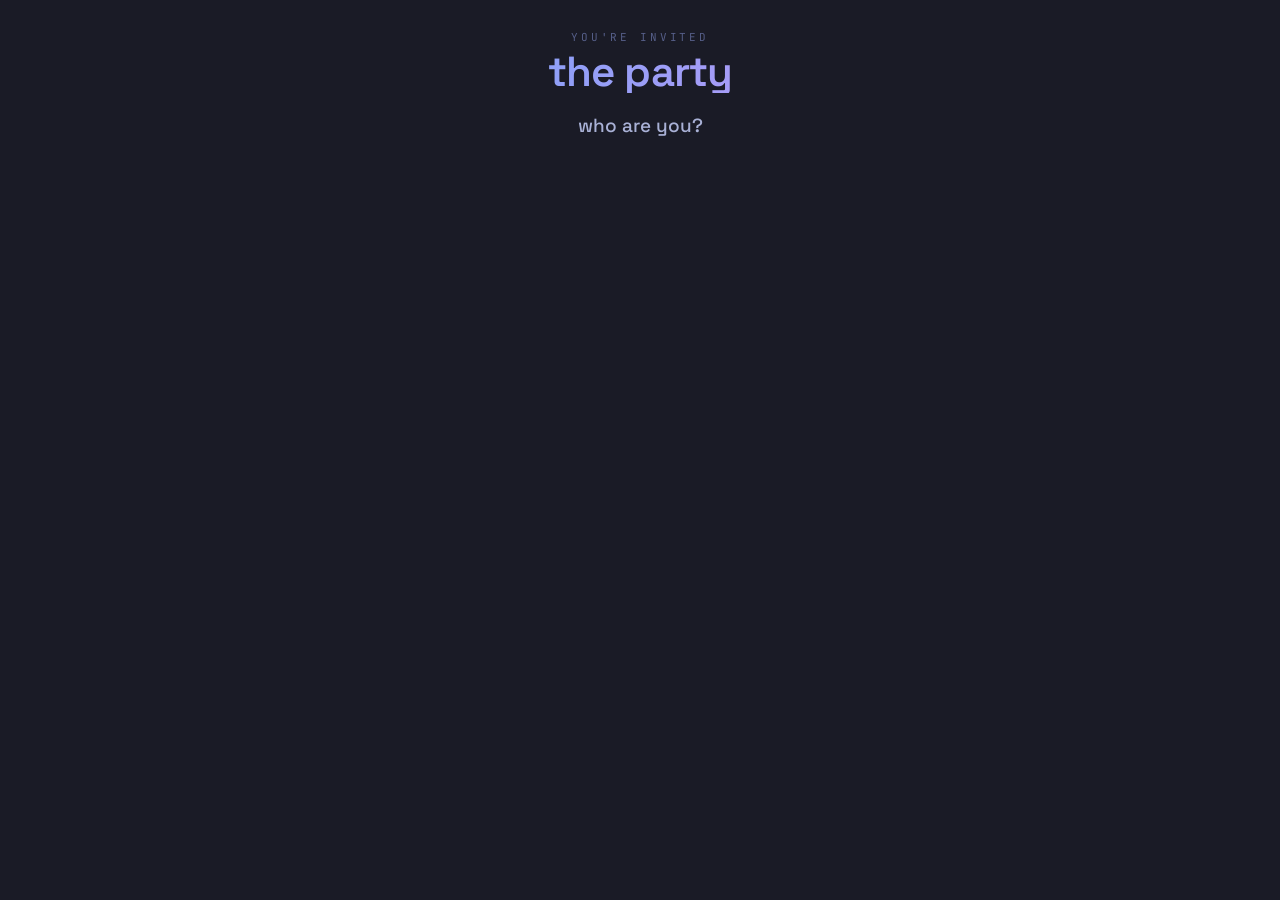
==== static/index.html @ a5f4c009 "Revamp frontend to David's Tokyo Night style: Space Grotesk/Inter/JetBrains Mono, hairline borders, " ====
<!doctype html>
<html lang="en">
<head>
<meta charset="utf-8">
<meta name="viewport" content="width=device-width, initial-scale=1, viewport-fit=cover">
<title>the party</title>
<link rel="preconnect" href="https://fonts.googleapis.com">
<link rel="preconnect" href="https://fonts.gstatic.com" crossorigin>
<link href="https://fonts.googleapis.com/css2?family=Space+Grotesk:wght@400;500;600;700&family=Inter:wght@300;400;500;600&family=JetBrains+Mono:wght@400;500&display=swap" rel="stylesheet">
<script src="/static/cytoscape.min.js"></script>
<style>
:root{
  --bg:#1a1b26; --bg2:#16161e; --card:#1f2335; --card2:#24283b; --line:#2a2f45;
  --ink:#c0caf5; --ink2:#a9b1d6; --muted:#565f89; --faint:#414868;
  --blue:#7aa2f7; --purple:#bb9af7; --green:#9ece6a; --cyan:#7dcfff; --red:#f7768e;
  --display:"Space Grotesk",system-ui,sans-serif;
  --body:"Inter",system-ui,sans-serif;
  --mono:"JetBrains Mono",ui-monospace,monospace;
  --r:6px; --r-sm:4px;
}
*{box-sizing:border-box;-webkit-tap-highlight-color:transparent}
[hidden]{display:none!important}
body{margin:0;font-family:var(--body);color:var(--ink);background:var(--bg);
  min-height:100dvh;padding-bottom:92px;-webkit-font-smoothing:antialiased}
.wrap{max-width:560px;margin:0 auto;padding:0 18px}
header{padding:30px 0 14px;text-align:center}
.kicker{font-family:var(--mono);font-size:11px;letter-spacing:.26em;text-transform:uppercase;color:var(--muted)}
h1{font-family:var(--display);font-weight:600;font-size:clamp(30px,8vw,42px);margin:.16em 0 0;
  letter-spacing:-.02em;line-height:1;
  background:linear-gradient(100deg,var(--blue),var(--purple));
  -webkit-background-clip:text;background-clip:text;color:transparent}
.me-tag{margin-top:12px;font-family:var(--mono);font-size:12px;color:var(--muted)}
.me-tag b{color:var(--ink);font-weight:500}
.me-tag a{color:var(--blue);text-decoration:none;margin-left:10px}
.me-tag a:hover{text-decoration:underline}

/* identity picker */
.pick h2{font-family:var(--display);font-weight:500;font-size:19px;text-align:center;margin:6px 0 20px;color:var(--ink2)}
.pickgrid{display:grid;grid-template-columns:1fr 1fr;gap:8px}
.pickbtn{background:var(--card);border:1px solid var(--line);border-radius:var(--r);color:var(--ink);
  padding:15px 14px;font-size:15px;font-weight:500;font-family:var(--body);cursor:pointer;text-align:left;
  display:flex;align-items:center;gap:11px;transition:.12s}
.pickbtn:hover{border-color:var(--blue)}
.pickbtn:active{transform:scale(.98)}
.dot{width:7px;height:7px;border-radius:50%;flex:none;background:var(--green)}
.pickbtn.away{opacity:.5}
.pickbtn.away .dot{background:var(--faint)}

/* tabs */
nav{position:fixed;left:0;right:0;bottom:0;z-index:10;
  background:linear-gradient(180deg,transparent,var(--bg) 42%);
  padding:12px 16px calc(12px + env(safe-area-inset-bottom));display:flex;justify-content:center}
.tabs{display:flex;gap:2px;background:var(--card);border:1px solid var(--line);border-radius:var(--r);
  padding:4px;width:100%;max-width:420px}
.tab{flex:1;border:0;background:transparent;color:var(--muted);font-family:var(--mono);font-weight:500;
  font-size:11px;letter-spacing:.06em;text-transform:uppercase;padding:10px 0;border-radius:var(--r-sm);cursor:pointer;transition:.12s}
.tab.on{color:var(--blue);background:var(--card2)}

.view{display:none;animation:fade .2s ease}
.view.on{display:block}
@keyframes fade{from{opacity:0;transform:translateY(4px)}to{opacity:1;transform:none}}

/* people list */
.count{font-family:var(--mono);font-size:11px;color:var(--muted);margin:6px 2px 16px;text-align:center;
  letter-spacing:.08em;text-transform:uppercase}
.person{background:var(--card);border:1px solid var(--line);border-radius:var(--r);padding:14px 16px;margin-bottom:10px;transition:.12s}
.person.linked{border-color:rgba(158,206,106,.4)}
.prow{display:flex;align-items:center;gap:12px}
.pname{font-size:16px;font-weight:500;flex:1}
.link-btn{border:1px solid var(--blue);border-radius:var(--r-sm);padding:8px 15px;font-family:var(--mono);
  font-weight:500;font-size:11px;letter-spacing:.08em;text-transform:uppercase;cursor:pointer;transition:.12s;
  color:var(--bg);background:var(--blue)}
.link-btn:active{transform:scale(.96)}
.linked .link-btn{background:transparent;color:var(--green);border-color:rgba(158,206,106,.4);cursor:default}
.contacts{margin-top:14px;display:flex;flex-wrap:wrap;gap:8px}
.chip{background:var(--card2);border:1px solid var(--line);border-radius:var(--r-sm);padding:7px 11px;font-size:13px;
  color:var(--ink);text-decoration:none;display:inline-flex;gap:7px;align-items:center}
.chip .k{color:var(--muted);font-size:10px;text-transform:uppercase;letter-spacing:.1em;font-family:var(--mono)}
.disc{margin-top:12px;font-family:var(--mono);font-size:11px;letter-spacing:.06em;text-transform:uppercase;
  color:var(--muted);background:none;border:0;cursor:pointer;padding:0}
.disc:hover{color:var(--red)}

/* graph */
#cy{width:100%;height:70vh;background:var(--bg2);border:1px solid var(--line);border-radius:var(--r);margin-top:6px}

/* cards / profile */
.me-card{background:var(--card);border:1px solid var(--line);border-radius:var(--r);padding:20px}
.me-card h3{font-family:var(--display);font-weight:500;margin:0 0 5px;font-size:18px}
.me-card p.hint{color:var(--muted);font-size:13px;margin:0 0 16px;line-height:1.5}
.crow{display:flex;gap:8px;margin-bottom:9px}
.crow input{flex:1;background:var(--bg);border:1px solid var(--line);border-radius:var(--r-sm);color:var(--ink);
  padding:11px 12px;font-family:var(--body);font-size:14px}
.crow input.lbl{flex:0 0 34%}
.crow input:focus{outline:none;border-color:var(--blue)}
.crow input::placeholder{color:var(--faint)}
.crow .x{background:var(--card2);border:1px solid var(--line);color:var(--muted);border-radius:var(--r-sm);
  width:42px;cursor:pointer;font-size:16px}
.add{background:none;border:1px dashed var(--line);color:var(--muted);border-radius:var(--r-sm);padding:11px;
  width:100%;cursor:pointer;font-family:var(--mono);font-size:11px;letter-spacing:.06em;text-transform:uppercase;margin-top:4px}
.add:hover{border-color:var(--blue);color:var(--blue)}
.save{width:100%;margin-top:16px;border:0;border-radius:var(--r-sm);padding:14px;font-family:var(--display);
  font-weight:600;font-size:15px;color:var(--bg);background:var(--blue);cursor:pointer}
.save:active{transform:scale(.99)}
.saved{color:var(--green);text-align:center;font-family:var(--mono);font-size:12px;margin-top:10px;height:16px}
.empty{text-align:center;color:var(--muted);padding:40px 0;font-size:14px}

/* sheet / modal */
.sheet{position:fixed;inset:0;z-index:50;background:rgba(13,14,20,.7);backdrop-filter:blur(2px);
  display:flex;align-items:flex-end;animation:fade .18s ease}
.sheet-card{background:var(--card);border:1px solid var(--line);border-bottom:0;border-radius:var(--r) var(--r) 0 0;
  width:100%;max-width:560px;margin:0 auto;padding:24px 20px calc(28px + env(safe-area-inset-bottom));
  position:relative;animation:slideup .22s cubic-bezier(.22,1,.36,1)}
@keyframes slideup{from{transform:translateY(100%)}to{transform:none}}
.sheet-card h3{font-family:var(--display);font-weight:500;font-size:22px;margin:0 0 16px}
.sheet-x{position:absolute;top:16px;right:16px;background:var(--card2);border:1px solid var(--line);
  color:var(--muted);border-radius:var(--r-sm);width:34px;height:34px;font-size:18px;cursor:pointer}
.sheet .contacts{display:flex;flex-wrap:wrap;gap:8px}

/* polls */
.poll{background:var(--card);border:1px solid var(--line);border-radius:var(--r);padding:18px;margin-bottom:12px}
.poll .q{font-family:var(--display);font-weight:500;font-size:17px;margin:0 0 14px}
.opts{display:flex;flex-direction:column;gap:9px}
.opt{position:relative;border:1px solid var(--line);border-radius:var(--r-sm);padding:13px 15px;cursor:pointer;
  overflow:hidden;background:var(--bg);transition:.12s;font-weight:500;font-size:14px}
.opt .obar{position:absolute;inset:0;width:0;transition:width .6s cubic-bezier(.22,1,.36,1);z-index:0}
.opt.a .obar{background:rgba(122,162,247,.20)}
.opt.b .obar{background:rgba(187,154,247,.20)}
.opt .otxt{position:relative;z-index:1;display:flex;justify-content:space-between;align-items:center}
.opt .otxt span:last-child{font-family:var(--mono);font-size:12px;color:var(--muted)}
.opt.mine{border-color:var(--blue)}
.pmeta{font-family:var(--mono);color:var(--muted);font-size:11px;margin-top:12px;letter-spacing:.04em}

/* songs */
.song{display:flex;align-items:center;gap:12px;background:var(--card);border:1px solid var(--line);
  border-radius:var(--r);padding:12px 14px;margin-bottom:9px}
.song .sn{font-family:var(--mono);color:var(--muted);font-weight:500;min-width:1.3em;text-align:center;font-size:13px}
.song .st{flex:1;min-width:0}
.song .st .stitle{font-weight:500;white-space:nowrap;overflow:hidden;text-overflow:ellipsis}
.song .st .sby{color:var(--muted);font-size:12px;white-space:nowrap;overflow:hidden;text-overflow:ellipsis}
.song.playing{border-color:rgba(158,206,106,.4)}
.qart{width:44px;height:44px;border-radius:var(--r-sm);flex:none;object-fit:cover;background:var(--card2)}
/* spotify search */
.trk{display:flex;align-items:center;gap:12px;background:var(--card);border:1px solid var(--line);
  border-radius:var(--r);padding:9px 11px;margin-bottom:8px;cursor:pointer;transition:.12s}
.trk:hover{border-color:var(--blue)}
.trk:active{transform:scale(.99)}
.trk img{width:46px;height:46px;border-radius:var(--r-sm);flex:none;background:var(--card2);object-fit:cover}
.trk .ti{flex:1;min-width:0}
.trk .ti .tt{font-weight:500;white-space:nowrap;overflow:hidden;text-overflow:ellipsis}
.trk .ti .ta{color:var(--muted);font-size:13px;white-space:nowrap;overflow:hidden;text-overflow:ellipsis}
.trk .add{color:var(--blue);font-weight:400;font-size:22px;flex:none;padding:0 6px;width:auto;border:0;
  background:none;text-transform:none;margin:0;font-family:var(--body)}
.trk.done{border-color:rgba(158,206,106,.5)}
.trk.done .add{color:var(--green)}
.mtoast{font-family:var(--mono);text-align:center;color:var(--green);font-size:12px;height:16px;margin:2px 0 10px}
.sec-label{font-family:var(--mono);font-size:11px;letter-spacing:.14em;text-transform:uppercase;
  color:var(--muted);margin:22px 2px 12px}
</style>
</head>
<body>
<div class="wrap">
  <header>
    <div class="kicker">you're invited</div>
    <h1>the&nbsp;party</h1>
    <div class="me-tag" id="metag" hidden></div>
  </header>

  <!-- identity picker -->
  <section class="pick" id="pick">
    <h2>who are you?</h2>
    <div class="pickgrid" id="pickgrid"></div>
  </section>

  <!-- app -->
  <main id="app" hidden>
    <section class="view on" id="v-people">
      <div class="count" id="count"></div>
      <div id="people"></div>
    </section>

    <section class="view" id="v-graph">
      <p class="count">tap anyone to see their contact info</p>
      <div id="cy"></div>
    </section>

    <section class="view" id="v-vote">
      <div id="pollbox"></div>
    </section>

    <section class="view" id="v-songs">
      <!-- spotify search (when connected) -->
      <div id="spotifyui" hidden>
        <div class="me-card" style="margin-bottom:14px">
          <h3>add a song</h3>
          <p class="hint">Search Spotify — your pick drops into the party queue.</p>
          <div class="crow"><input id="msearch" placeholder="song or artist" autocomplete="off"></div>
        </div>
        <div id="mresults"></div>
        <div class="sec-label">coming up</div>
        <div id="mqueue"></div>
      </div>
      <!-- text fallback (when Spotify not connected) -->
      <div id="textui" hidden>
        <div class="me-card" style="margin-bottom:14px">
          <h3>request a song</h3>
          <div class="crow"><input id="songtitle" placeholder="song + artist"></div>
          <button class="save" id="songadd">add to queue</button>
        </div>
        <div id="songbox"></div>
      </div>
    </section>

    <section class="view" id="v-me">
      <div class="me-card">
        <h3>your contact info</h3>
        <p class="hint">Phone, Instagram, Discord — whatever you want people to have. Shown when someone taps you on the graph.</p>
        <div id="crows"></div>
        <button class="add" id="addrow">+ add another</button>
        <button class="save" id="save">save</button>
        <div class="saved" id="savedmsg"></div>
      </div>
    </section>
  </main>
</div>

<!-- confirm dialog (host identity) -->
<div id="confirm" class="sheet" hidden>
  <div class="sheet-card" style="text-align:center">
    <h3 id="confirmtitle"></h3>
    <p class="hint" id="confirmmsg" style="margin-bottom:20px"></p>
    <button class="save" id="confirmyes"></button>
    <button class="disc" id="confirmno" style="display:block;margin:16px auto 0">cancel</button>
  </div>
</div>

<!-- contact sheet (tap a graph node) -->
<div id="sheet" class="sheet" hidden>
  <div class="sheet-card">
    <button class="sheet-x" id="sheetx">×</button>
    <h3 id="sheetname"></h3>
    <div id="sheetcontacts"></div>
  </div>
</div>

<nav id="nav" hidden>
  <div class="tabs">
    <button class="tab on" data-v="people">people</button>
    <button class="tab" data-v="graph">graph</button>
    <button class="tab" data-v="vote">vote</button>
    <button class="tab" data-v="songs">songs</button>
    <button class="tab" data-v="me">you</button>
  </div>
</nav>

<script>
const $ = s => document.querySelector(s);
const HOST_NAME = "david";  // tapping this name -> admin (with confirm)
let me = +localStorage.getItem("me_id") || null;

function showConfirm(title, msg, yesLabel, onYes){
  $("#confirmtitle").textContent = title;
  $("#confirmmsg").textContent = msg;
  const y = $("#confirmyes"); y.textContent = yesLabel;
  y.onclick = onYes;
  $("#confirm").hidden = false;
}
let state = {guests:[], edges:[]};
let cy = null;

// ---- contact link heuristics ----
function chipHref(label, val){
  const l = label.toLowerCase(), v = val.trim();
  if(/phone|cell|number|text|tel/.test(l) || /^\+?[\d ()-]{7,}$/.test(v))
    return "tel:" + v.replace(/[^\d+]/g,"");
  if(/insta/.test(l)) return "https://instagram.com/" + v.replace(/^@/,"");
  if(/twitter|^x$/.test(l)) return "https://x.com/" + v.replace(/^@/,"");
  if(/^https?:\/\//.test(v)) return v;
  return null;
}

let current = "people";
async function load(){
  if(!me){ return renderPick(); }
  const r = await fetch("/state?me=" + me);
  state = await r.json();
  renderMeTag(); renderPeople(); renderGraph();
  if(current === "vote") renderVote();
  if(current === "songs") renderSongs();
}

// ---- identity ----
async function renderPick(){
  $("#pick").hidden = false; $("#app").hidden = true; $("#nav").hidden = true;
  $("#metag").hidden = true;
  const roster = await (await fetch("/roster")).json();
  const g = $("#pickgrid"); g.innerHTML = "";
  if(!roster.length){ g.innerHTML = '<p class="empty">No guests yet — hang tight!</p>'; return; }
  for(const p of roster){
    const b = document.createElement("button");
    b.className = "pickbtn" + (p.present ? "" : " away");
    b.innerHTML = '<span class="dot"></span>' + esc(p.name);
    b.onclick = () => {
      if(p.name.trim().toLowerCase() === HOST_NAME){
        showConfirm("Are you really "+p.name+"?",
          "This opens the party admin controls — for the host only.",
          "yes, I'm the host", () => { location.href = "/admin-entry"; });
        return;
      }
      fetch("/checkin/" + p.id, {method:"POST"})  // mark yourself here
        .then(() => { me = p.id; localStorage.setItem("me_id", me); load(); });
    };
    g.appendChild(b);
  }
}
function renderMeTag(){
  const mine = state.guests.find(x=>x.id===me);
  const t = $("#metag");
  t.hidden = false;
  t.innerHTML = "you're <b>" + esc(mine ? mine.name : "?") + "</b><a id='notme'>not you?</a>";
  $("#notme").onclick = () => { localStorage.removeItem("me_id"); me=null; load(); };
  $("#pick").hidden = true; $("#app").hidden = false; $("#nav").hidden = false;
}

// ---- people / connect ----
function connectedIds(){
  const s = new Set();
  for(const e of state.edges){
    if(e.a===me) s.add(e.b); else if(e.b===me) s.add(e.a);
  }
  return s;
}
function renderPeople(){
  const others = state.guests.filter(p=>p.id!==me);
  const linked = connectedIds();
  $("#count").textContent = others.length + " here • " + linked.size + " connected";
  const box = $("#people"); box.innerHTML = "";
  if(!others.length){ box.innerHTML = '<p class="empty">You\'re the first one here.</p>'; return; }
  for(const p of others){
    const on = linked.has(p.id);
    const d = document.createElement("div");
    d.className = "person" + (on ? " linked" : "");
    let html = '<div class="prow"><div class="pname">'+esc(p.name)+'</div>' +
      '<button class="link-btn">'+(on?"connected":"connect")+'</button></div>';
    if(on && p.contacts){
      html += '<div class="contacts">' + (p.contacts.length
        ? p.contacts.map(c=>chip(c)).join("")
        : '<span class="chip"><span class="k">no info shared</span></span>') + '</div>';
      html += '<button class="disc">disconnect</button>';
    }
    d.innerHTML = html;
    d.querySelector(".link-btn").onclick = () => on ? null : act("/connect", p.id);
    const dc = d.querySelector(".disc"); if(dc) dc.onclick = () => act("/disconnect", p.id);
    box.appendChild(d);
  }
}
function chip(c){
  const href = chipHref(c.label, c.value);
  const inner = '<span class="k">'+esc(c.label||"·")+'</span>'+esc(c.value);
  return href ? '<a class="chip" href="'+esc(href)+'" target="_blank" rel="noopener">'+inner+'</a>'
              : '<span class="chip">'+inner+'</span>';
}
// tap a graph node -> pull anyone's contacts
async function openSheet(id){
  const g = await (await fetch("/guest/"+id)).json();
  $("#sheetname").textContent = g.name;
  const cs = g.contacts || [];
  $("#sheetcontacts").innerHTML = cs.length
    ? '<div class="contacts">'+cs.map(c=>chip(c)).join("")+'</div>'
    : '<p class="empty" style="padding:8px 0">no contact info shared yet</p>';
  $("#sheet").hidden = false;
}
$("#confirmno").onclick = () => $("#confirm").hidden = true;
$("#confirm").onclick = (e) => { if(e.target.id==="confirm") $("#confirm").hidden = true; };
$("#sheetx").onclick = () => $("#sheet").hidden = true;
$("#sheet").onclick = (e) => { if(e.target.id==="sheet") $("#sheet").hidden = true; };

async function act(path, other){
  await fetch(path, {method:"POST", headers:{"Content-Type":"application/json"},
    body: JSON.stringify({a:me, b:other})});
  load();
}

// ---- graph ----
const LAYOUT = {name:"cose", animate:false, padding:30,
  idealEdgeLength: e => 240 - (e.data("weight")||50)*1.6};
function graphEls(){
  return state.guests.map(p=>({data:{id:"n"+p.id, label:p.name, me:p.id===me}}))
    .concat(state.edges.map(e=>({data:{
      id:"e"+e.a+"_"+e.b, source:"n"+e.a, target:"n"+e.b, weight:e.weight,
      mine:(e.a===me||e.b===me)}})));
}
function centerMe(){
  if(!cy) return;
  const m = cy.$('#n'+me);
  if(m.length){ cy.animate({center:{eles:m}, zoom:1.1}, {duration:400}); }
  else { cy.fit(null,30); }
}
function renderGraph(){
  const els = graphEls();
  if(!cy){
    cy = cytoscape({
      container:$("#cy"), elements:els, minZoom:.3, maxZoom:2.5,
      style:[
        {selector:"node",style:{
          "background-color":"#7aa2f7","label":"data(label)","color":"#c0caf5",
          "font-family":"Inter","font-size":13,"font-weight":500,
          "text-valign":"bottom","text-margin-y":6,"width":24,"height":24,
          "border-width":2,"border-color":"#1a1b26","text-outline-color":"#16161e","text-outline-width":3}},
        {selector:'node[?me]',style:{"background-color":"#bb9af7","width":40,"height":40,
          "border-color":"#7aa2f7","border-width":3,"font-size":15,"z-index":10}},
        // my own connections pop; everyone else's fade into the background
        {selector:"edge",style:{"width":"mapData(weight,0,100,1.5,4)","line-color":"#2a2f45",
          "opacity":.4,"curve-style":"straight"}},
        {selector:'edge[?mine]',style:{"line-color":"#bb9af7","opacity":"mapData(weight,0,100,.5,1)",
          "width":"mapData(weight,0,100,2.5,6)","z-index":9}}
      ],
      layout:LAYOUT
    });
    cy.one("layoutstop", centerMe);
    cy.on("tap", "node", evt => openSheet(+evt.target.id().slice(1)));
  } else {
    cy.json({elements:els});
    cy.layout(LAYOUT).run().promiseOn("layoutstop").then(centerMe);
  }
}

// ---- profile ----
function crowEl(label="", value=""){
  const d = document.createElement("div"); d.className="crow";
  d.innerHTML = '<input class="lbl" placeholder="label" value="'+esc(label)+'">' +
                '<input class="val" placeholder="e.g. @handle / number" value="'+esc(value)+'">' +
                '<button class="x">×</button>';
  d.querySelector(".x").onclick = () => d.remove();
  return d;
}
function openProfile(){
  const mine = state.guests.find(x=>x.id===me);
  const rows = $("#crows"); rows.innerHTML = "";
  const cs = (mine && mine.contacts) || [];
  if(cs.length) cs.forEach(c=>rows.appendChild(crowEl(c.label, c.value)));
  else rows.appendChild(crowEl());
  $("#savedmsg").textContent = "";
}
$("#addrow").onclick = () => $("#crows").appendChild(crowEl());
$("#save").onclick = async () => {
  const contacts = [...$("#crows").querySelectorAll(".crow")].map(r=>({
    label:r.querySelector(".lbl").value, value:r.querySelector(".val").value}));
  await fetch("/profile/"+me, {method:"POST", headers:{"Content-Type":"application/json"},
    body: JSON.stringify({contacts})});
  $("#savedmsg").textContent = "saved";
  load();
};

// ---- vote ----
async function renderVote(){
  const polls = await (await fetch("/polls?me="+me)).json();
  const box = $("#pollbox");
  if(!polls.length){ box.innerHTML = '<p class="empty">No polls yet — check back soon!</p>'; return; }
  box.innerHTML = "";
  for(const p of polls){
    const tot=p.a+p.b, pa=tot?Math.round(p.a/tot*100):0, pb=tot?100-pa:0;
    const d = document.createElement("div"); d.className="poll";
    d.innerHTML = '<p class="q">'+esc(p.question)+'</p><div class="opts">'+
      optHtml(p,"a",p.opt_a,pa)+optHtml(p,"b",p.opt_b,pb)+'</div>'+
      '<div class="pmeta">'+tot+' vote'+(tot===1?'':'s')+(p.mine?' · you voted (tap to change)':' · tap to vote')+'</div>';
    d.querySelectorAll(".opt").forEach(o=>o.onclick=()=>vote(p.id,o.dataset.c));
    box.appendChild(d);
    requestAnimationFrame(()=>d.querySelectorAll(".opt").forEach(o=>{
      o.querySelector(".obar").style.width = (p.mine ? (o.dataset.c==="a"?pa:pb) : 0)+"%"; }));
  }
}
function optHtml(p,k,label,pct){
  const mine = p.mine===k;
  return '<div class="opt '+k+(mine?' mine':'')+'" data-c="'+k+'"><div class="obar"></div>'+
    '<div class="otxt"><span>'+esc(label)+'</span><span>'+(p.mine?pct+'%':'')+'</span></div></div>';
}
async function vote(pid,choice){
  await fetch("/polls/vote",{method:"POST",headers:{"Content-Type":"application/json"},
    body:JSON.stringify({poll_id:pid,choice,me})});
  renderVote();
}

// ---- songs ----
let spotifyOn = null;
async function renderSongs(){
  const st = await (await fetch("/music/status")).json();
  spotifyOn = st.connected;
  $("#spotifyui").hidden = !spotifyOn;
  $("#textui").hidden = spotifyOn;
  if(spotifyOn) refreshQueue(); else renderTextSongs();
}
async function refreshQueue(){
  const d = await (await fetch("/music/now")).json();
  const box = $("#mqueue");
  let html = "";
  if(d.playing) html += trkRow(d.playing, "now playing", true);
  html += (d.queue||[]).map(t=>trkRow(t,"",false)).join("");
  box.innerHTML = html || '<p class="empty">Nothing queued yet — search above!</p>';
}
function trkRow(t, tag, now){
  return '<div class="song'+(now?' playing':'')+'">'+
    (t.art?'<img class="qart" src="'+esc(t.art)+'">':'')+
    '<div class="st"><div class="stitle">'+esc(t.title)+'</div>'+
    '<div class="sby">'+esc(t.artist)+(tag?' · '+tag:'')+'</div></div></div>';
}
// debounced search
let msTimer=null;
function setupSearch(){
  const inp=$("#msearch"); if(inp._wired) return; inp._wired=true;
  inp.oninput=()=>{ clearTimeout(msTimer); msTimer=setTimeout(doSearch,350); };
}
async function doSearch(){
  const q=$("#msearch").value.trim();
  const box=$("#mresults");
  if(!q){ box.innerHTML=""; return; }
  let res;
  try{ res=await (await fetch("/music/search?q="+encodeURIComponent(q))).json(); }
  catch(e){ return; }
  if(!Array.isArray(res)){ box.innerHTML=""; return; }
  box.innerHTML = res.length ? res.map((t,i)=>
    '<div class="trk" data-i="'+i+'">'+
    (t.art?'<img src="'+esc(t.art)+'">':'<img>')+
    '<div class="ti"><div class="tt">'+esc(t.title)+'</div><div class="ta">'+esc(t.artist)+'</div></div>'+
    '<span class="add">+</span></div>').join("")
    : '<p class="empty">No matches.</p>';
  [...box.querySelectorAll(".trk")].forEach((el,i)=>el.onclick=()=>queueTrack(res[i],el));
}
async function queueTrack(t, el){
  const r = await fetch("/music/queue",{method:"POST",headers:{"Content-Type":"application/json"},
    body:JSON.stringify({uri:t.uri})});
  if(r.ok){ el.classList.add("done"); el.querySelector(".add").textContent="✓"; toast("added"); refreshQueue(); }
  else { const e=await r.json().catch(()=>({})); toast(e.detail||"couldn't add"); }
}
function toast(msg){ let t=$("#mtoast"); if(!t){ t=document.createElement("div"); t.id="mtoast";
    t.className="mtoast"; $("#mresults").before(t); } t.textContent=msg;
  clearTimeout(toast._t); toast._t=setTimeout(()=>t.textContent="",2500); }

// text fallback
async function renderTextSongs(){
  const songs = await (await fetch("/songs")).json();
  $("#songbox").innerHTML = songs.length ? songs.map((s,i)=>
    '<div class="song"><span class="sn">'+(i+1)+'</span><div class="st"><div class="stitle">'+esc(s.title)+'</div>'+
    (s.by?'<div class="sby">'+esc(s.by)+'</div>':'')+'</div></div>').join("")
    : '<p class="empty">Queue is empty — add the first song!</p>';
}
$("#songadd").onclick = async () => {
  const t = $("#songtitle").value.trim(); if(!t) return;
  const mine = state.guests.find(x=>x.id===me);
  await fetch("/songs",{method:"POST",headers:{"Content-Type":"application/json"},
    body:JSON.stringify({title:t, by: mine?mine.name:""})});
  $("#songtitle").value=""; renderTextSongs();
};
setupSearch();

// ---- tabs ----
document.querySelectorAll(".tab").forEach(t=>t.onclick=()=>{
  document.querySelectorAll(".tab").forEach(x=>x.classList.remove("on"));
  document.querySelectorAll(".view").forEach(x=>x.classList.remove("on"));
  t.classList.add("on");
  current = t.dataset.v;
  $("#v-"+current).classList.add("on");
  if(current==="me") openProfile();
  if(current==="vote") renderVote();
  if(current==="songs") renderSongs();
  if(current==="graph" && cy) setTimeout(()=>{cy.resize();cy.fit(null,30)},50);
});

function esc(s){return String(s).replace(/[&<>"']/g,c=>({"&":"&amp;","<":"&lt;",">":"&gt;",'"':"&quot;","'":"&#39;"}[c]))}

load();
setInterval(load, 2500);
</script>
</body>
</html>
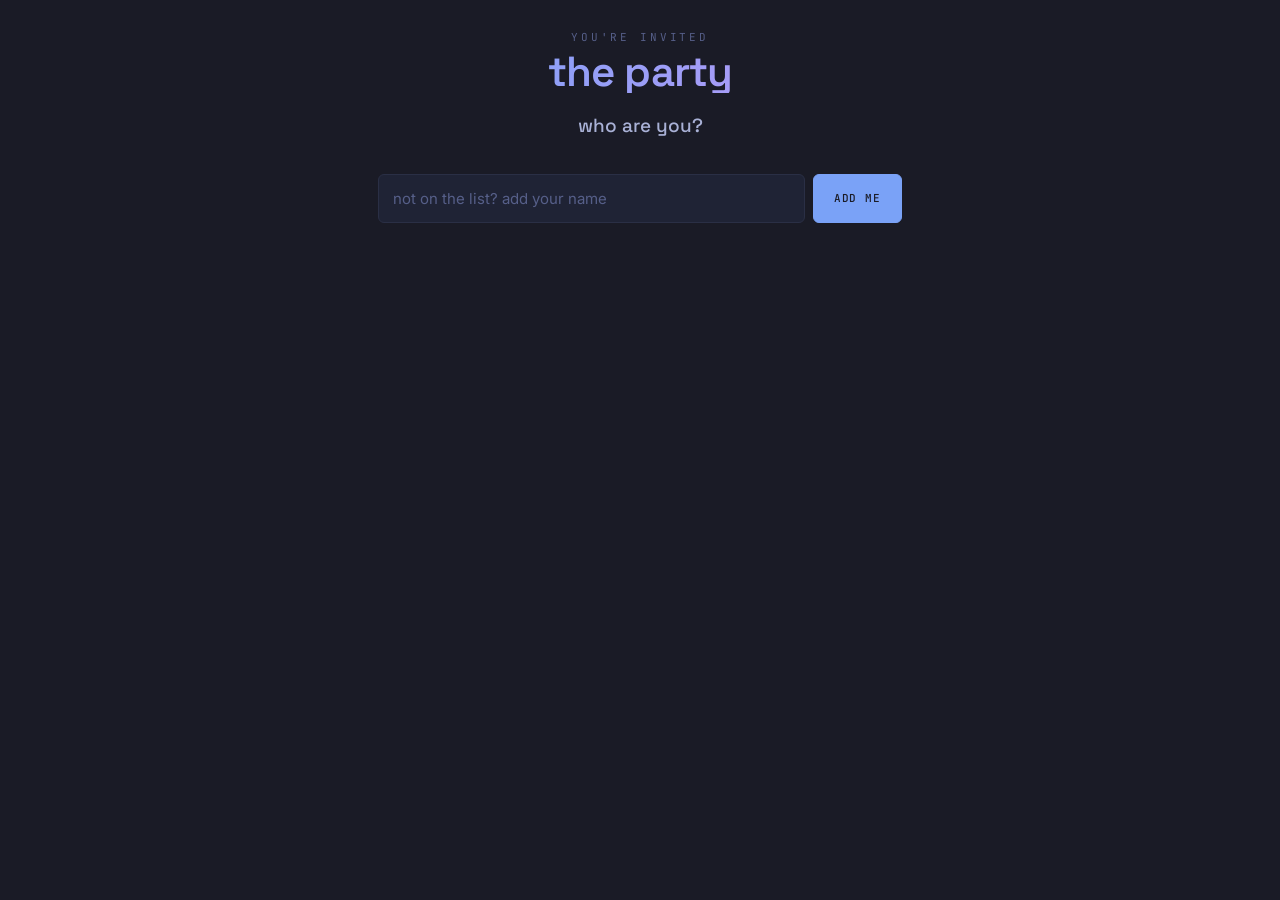
==== commit c15fa4e1: "Let walk-in +1s self-add on the picker (public POST /guest + add-name field)" ====
--- a/static/index.html
+++ b/static/index.html
@@ -45,6 +45,15 @@
 .dot{width:7px;height:7px;border-radius:50%;flex:none;background:var(--green)}
 .pickbtn.away{opacity:.5}
 .pickbtn.away .dot{background:var(--faint)}
+.pick-add{display:flex;gap:8px;margin-top:16px}
+.pick-add input{flex:1;background:var(--card);border:1px solid var(--line);border-radius:var(--r);
+  color:var(--ink);padding:14px;font-family:var(--body);font-size:15px}
+.pick-add input:focus{outline:none;border-color:var(--blue)}
+.pick-add input::placeholder{color:var(--muted)}
+.pick-add button{border:1px solid var(--blue);background:var(--blue);color:var(--bg);border-radius:var(--r);
+  padding:0 20px;font-family:var(--mono);font-weight:500;font-size:11px;letter-spacing:.08em;
+  text-transform:uppercase;cursor:pointer;white-space:nowrap}
+.pick-add button:active{transform:scale(.97)}
 
 /* tabs */
 nav{position:fixed;left:0;right:0;bottom:0;z-index:10;
@@ -169,6 +178,10 @@
   <section class="pick" id="pick">
     <h2>who are you?</h2>
     <div class="pickgrid" id="pickgrid"></div>
+    <div class="pick-add">
+      <input id="newname" placeholder="not on the list? add your name" autocomplete="off" maxlength="40">
+      <button id="addself">add me</button>
+    </div>
   </section>
 
   <!-- app -->
@@ -312,6 +325,19 @@
     g.appendChild(b);
   }
 }
+async function addSelf(){
+  const name = $("#newname").value.trim();
+  if(!name) return;
+  const r = await fetch("/guest", {method:"POST", headers:{"Content-Type":"application/json"},
+    body: JSON.stringify({name})});
+  if(!r.ok) return;
+  const { id } = await r.json();
+  $("#newname").value = "";
+  me = id; localStorage.setItem("me_id", me); load();
+}
+$("#addself").onclick = addSelf;
+$("#newname").addEventListener("keydown", e => { if(e.key==="Enter") addSelf(); });
+
 function renderMeTag(){
   const mine = state.guests.find(x=>x.id===me);
   const t = $("#metag");
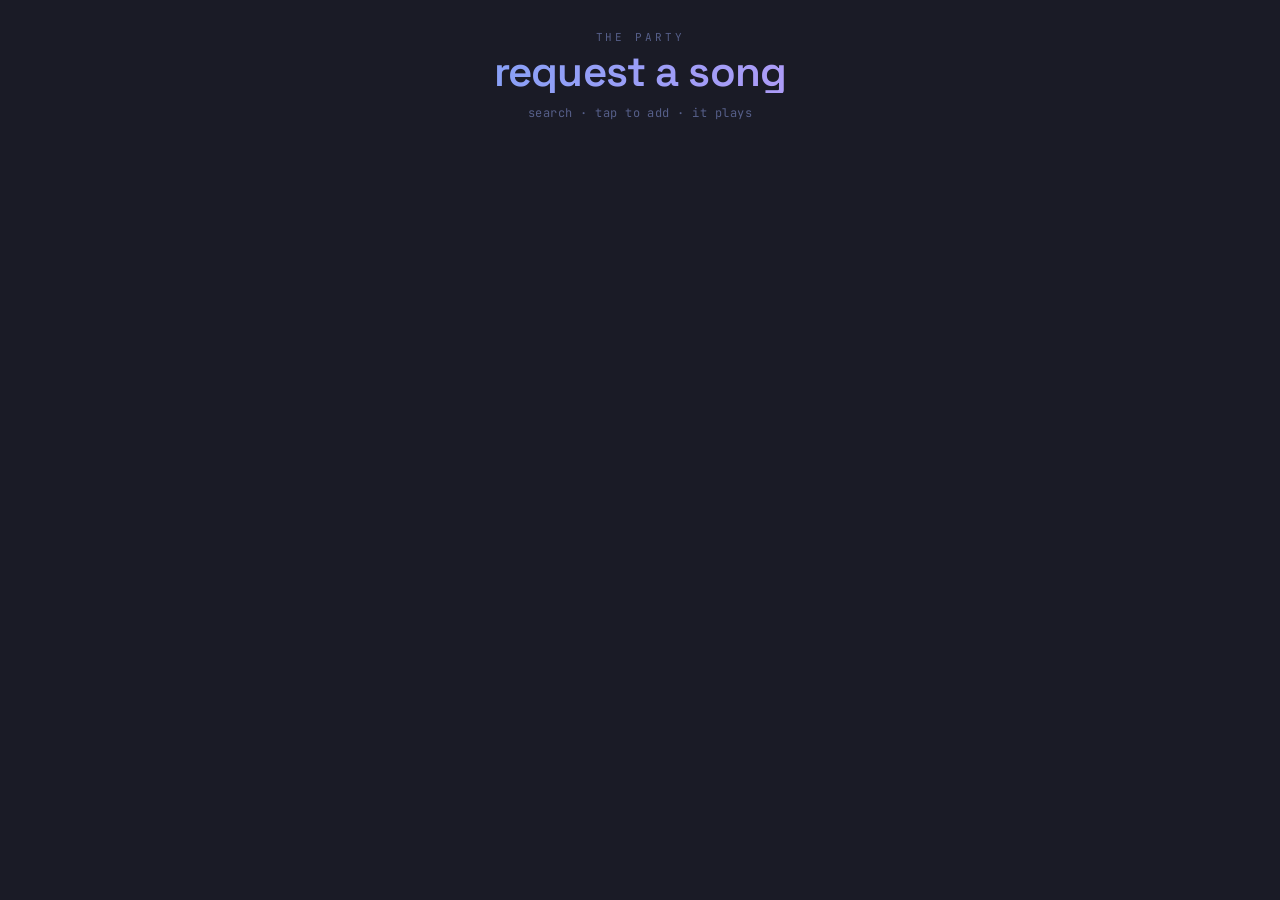
==== commit 82ce9b52: "Pivot to queue-only: QR guest page is just Spotify search+add+up-next (anonymous, no check-in/graph/" ====
--- a/static/index.html
+++ b/static/index.html
@@ -7,12 +7,11 @@
 <link rel="preconnect" href="https://fonts.googleapis.com">
 <link rel="preconnect" href="https://fonts.gstatic.com" crossorigin>
 <link href="https://fonts.googleapis.com/css2?family=Space+Grotesk:wght@400;500;600;700&family=Inter:wght@300;400;500;600&family=JetBrains+Mono:wght@400;500&display=swap" rel="stylesheet">
-<script src="/static/cytoscape.min.js"></script>
 <style>
 :root{
   --bg:#1a1b26; --bg2:#16161e; --card:#1f2335; --card2:#24283b; --line:#2a2f45;
   --ink:#c0caf5; --ink2:#a9b1d6; --muted:#565f89; --faint:#414868;
-  --blue:#7aa2f7; --purple:#bb9af7; --green:#9ece6a; --cyan:#7dcfff; --red:#f7768e;
+  --blue:#7aa2f7; --purple:#bb9af7; --green:#9ece6a;
   --display:"Space Grotesk",system-ui,sans-serif;
   --body:"Inter",system-ui,sans-serif;
   --mono:"JetBrains Mono",ui-monospace,monospace;
@@ -21,527 +20,80 @@
 *{box-sizing:border-box;-webkit-tap-highlight-color:transparent}
 [hidden]{display:none!important}
 body{margin:0;font-family:var(--body);color:var(--ink);background:var(--bg);
-  min-height:100dvh;padding-bottom:92px;-webkit-font-smoothing:antialiased}
-.wrap{max-width:560px;margin:0 auto;padding:0 18px}
-header{padding:30px 0 14px;text-align:center}
+  min-height:100dvh;-webkit-font-smoothing:antialiased}
+.wrap{max-width:560px;margin:0 auto;padding:0 18px 60px}
+header{padding:30px 0 18px;text-align:center}
 .kicker{font-family:var(--mono);font-size:11px;letter-spacing:.26em;text-transform:uppercase;color:var(--muted)}
 h1{font-family:var(--display);font-weight:600;font-size:clamp(30px,8vw,42px);margin:.16em 0 0;
   letter-spacing:-.02em;line-height:1;
   background:linear-gradient(100deg,var(--blue),var(--purple));
   -webkit-background-clip:text;background-clip:text;color:transparent}
-.me-tag{margin-top:12px;font-family:var(--mono);font-size:12px;color:var(--muted)}
-.me-tag b{color:var(--ink);font-weight:500}
-.me-tag a{color:var(--blue);text-decoration:none;margin-left:10px}
-.me-tag a:hover{text-decoration:underline}
+.sub{margin-top:12px;font-family:var(--mono);font-size:12px;color:var(--muted);letter-spacing:.04em}
 
-/* identity picker */
-.pick h2{font-family:var(--display);font-weight:500;font-size:19px;text-align:center;margin:6px 0 20px;color:var(--ink2)}
-.pickgrid{display:grid;grid-template-columns:1fr 1fr;gap:8px}
-.pickbtn{background:var(--card);border:1px solid var(--line);border-radius:var(--r);color:var(--ink);
-  padding:15px 14px;font-size:15px;font-weight:500;font-family:var(--body);cursor:pointer;text-align:left;
-  display:flex;align-items:center;gap:11px;transition:.12s}
-.pickbtn:hover{border-color:var(--blue)}
-.pickbtn:active{transform:scale(.98)}
-.dot{width:7px;height:7px;border-radius:50%;flex:none;background:var(--green)}
-.pickbtn.away{opacity:.5}
-.pickbtn.away .dot{background:var(--faint)}
-.pick-add{display:flex;gap:8px;margin-top:16px}
-.pick-add input{flex:1;background:var(--card);border:1px solid var(--line);border-radius:var(--r);
-  color:var(--ink);padding:14px;font-family:var(--body);font-size:15px}
-.pick-add input:focus{outline:none;border-color:var(--blue)}
-.pick-add input::placeholder{color:var(--muted)}
-.pick-add button{border:1px solid var(--blue);background:var(--blue);color:var(--bg);border-radius:var(--r);
-  padding:0 20px;font-family:var(--mono);font-weight:500;font-size:11px;letter-spacing:.08em;
-  text-transform:uppercase;cursor:pointer;white-space:nowrap}
-.pick-add button:active{transform:scale(.97)}
+.search{position:sticky;top:0;z-index:5;background:var(--bg);padding:10px 0 12px}
+.search input{width:100%;background:var(--card);border:1px solid var(--line);border-radius:var(--r);
+  color:var(--ink);padding:15px 16px;font-family:var(--body);font-size:16px}
+.search input:focus{outline:none;border-color:var(--blue)}
+.search input::placeholder{color:var(--faint)}
 
-/* tabs */
-nav{position:fixed;left:0;right:0;bottom:0;z-index:10;
-  background:linear-gradient(180deg,transparent,var(--bg) 42%);
-  padding:12px 16px calc(12px + env(safe-area-inset-bottom));display:flex;justify-content:center}
-.tabs{display:flex;gap:2px;background:var(--card);border:1px solid var(--line);border-radius:var(--r);
-  padding:4px;width:100%;max-width:420px}
-.tab{flex:1;border:0;background:transparent;color:var(--muted);font-family:var(--mono);font-weight:500;
-  font-size:11px;letter-spacing:.06em;text-transform:uppercase;padding:10px 0;border-radius:var(--r-sm);cursor:pointer;transition:.12s}
-.tab.on{color:var(--blue);background:var(--card2)}
+.sec-label{font-family:var(--mono);font-size:11px;letter-spacing:.14em;text-transform:uppercase;
+  color:var(--muted);margin:20px 2px 12px}
+.mtoast{font-family:var(--mono);text-align:center;color:var(--green);font-size:12px;height:16px;margin:4px 0}
 
-.view{display:none;animation:fade .2s ease}
-.view.on{display:block}
-@keyframes fade{from{opacity:0;transform:translateY(4px)}to{opacity:1;transform:none}}
+.trk{display:flex;align-items:center;gap:12px;background:var(--card);border:1px solid var(--line);
+  border-radius:var(--r);padding:9px 11px;margin-bottom:8px;cursor:pointer;transition:.12s}
+.trk:hover{border-color:var(--blue)}
+.trk:active{transform:scale(.99)}
+.trk img{width:48px;height:48px;border-radius:var(--r-sm);flex:none;background:var(--card2);object-fit:cover}
+.trk .ti{flex:1;min-width:0}
+.trk .ti .tt{font-weight:500;white-space:nowrap;overflow:hidden;text-overflow:ellipsis}
+.trk .ti .ta{color:var(--muted);font-size:13px;white-space:nowrap;overflow:hidden;text-overflow:ellipsis}
+.trk .add{color:var(--blue);font-size:24px;flex:none;padding:0 8px}
+.trk.done{border-color:rgba(158,206,106,.5)}
+.trk.done .add{color:var(--green)}
 
-/* people list */
-.count{font-family:var(--mono);font-size:11px;color:var(--muted);margin:6px 2px 16px;text-align:center;
-  letter-spacing:.08em;text-transform:uppercase}
-.person{background:var(--card);border:1px solid var(--line);border-radius:var(--r);padding:14px 16px;margin-bottom:10px;transition:.12s}
-.person.linked{border-color:rgba(158,206,106,.4)}
-.prow{display:flex;align-items:center;gap:12px}
-.pname{font-size:16px;font-weight:500;flex:1}
-.link-btn{border:1px solid var(--blue);border-radius:var(--r-sm);padding:8px 15px;font-family:var(--mono);
-  font-weight:500;font-size:11px;letter-spacing:.08em;text-transform:uppercase;cursor:pointer;transition:.12s;
-  color:var(--bg);background:var(--blue)}
-.link-btn:active{transform:scale(.96)}
-.linked .link-btn{background:transparent;color:var(--green);border-color:rgba(158,206,106,.4);cursor:default}
-.contacts{margin-top:14px;display:flex;flex-wrap:wrap;gap:8px}
-.chip{background:var(--card2);border:1px solid var(--line);border-radius:var(--r-sm);padding:7px 11px;font-size:13px;
-  color:var(--ink);text-decoration:none;display:inline-flex;gap:7px;align-items:center}
-.chip .k{color:var(--muted);font-size:10px;text-transform:uppercase;letter-spacing:.1em;font-family:var(--mono)}
-.disc{margin-top:12px;font-family:var(--mono);font-size:11px;letter-spacing:.06em;text-transform:uppercase;
-  color:var(--muted);background:none;border:0;cursor:pointer;padding:0}
-.disc:hover{color:var(--red)}
-
-/* graph */
-#cy{width:100%;height:70vh;background:var(--bg2);border:1px solid var(--line);border-radius:var(--r);margin-top:6px}
-
-/* cards / profile */
-.me-card{background:var(--card);border:1px solid var(--line);border-radius:var(--r);padding:20px}
-.me-card h3{font-family:var(--display);font-weight:500;margin:0 0 5px;font-size:18px}
-.me-card p.hint{color:var(--muted);font-size:13px;margin:0 0 16px;line-height:1.5}
-.crow{display:flex;gap:8px;margin-bottom:9px}
-.crow input{flex:1;background:var(--bg);border:1px solid var(--line);border-radius:var(--r-sm);color:var(--ink);
-  padding:11px 12px;font-family:var(--body);font-size:14px}
-.crow input.lbl{flex:0 0 34%}
-.crow input:focus{outline:none;border-color:var(--blue)}
-.crow input::placeholder{color:var(--faint)}
-.crow .x{background:var(--card2);border:1px solid var(--line);color:var(--muted);border-radius:var(--r-sm);
-  width:42px;cursor:pointer;font-size:16px}
-.add{background:none;border:1px dashed var(--line);color:var(--muted);border-radius:var(--r-sm);padding:11px;
-  width:100%;cursor:pointer;font-family:var(--mono);font-size:11px;letter-spacing:.06em;text-transform:uppercase;margin-top:4px}
-.add:hover{border-color:var(--blue);color:var(--blue)}
-.save{width:100%;margin-top:16px;border:0;border-radius:var(--r-sm);padding:14px;font-family:var(--display);
-  font-weight:600;font-size:15px;color:var(--bg);background:var(--blue);cursor:pointer}
-.save:active{transform:scale(.99)}
-.saved{color:var(--green);text-align:center;font-family:var(--mono);font-size:12px;margin-top:10px;height:16px}
-.empty{text-align:center;color:var(--muted);padding:40px 0;font-size:14px}
-
-/* sheet / modal */
-.sheet{position:fixed;inset:0;z-index:50;background:rgba(13,14,20,.7);backdrop-filter:blur(2px);
-  display:flex;align-items:flex-end;animation:fade .18s ease}
-.sheet-card{background:var(--card);border:1px solid var(--line);border-bottom:0;border-radius:var(--r) var(--r) 0 0;
-  width:100%;max-width:560px;margin:0 auto;padding:24px 20px calc(28px + env(safe-area-inset-bottom));
-  position:relative;animation:slideup .22s cubic-bezier(.22,1,.36,1)}
-@keyframes slideup{from{transform:translateY(100%)}to{transform:none}}
-.sheet-card h3{font-family:var(--display);font-weight:500;font-size:22px;margin:0 0 16px}
-.sheet-x{position:absolute;top:16px;right:16px;background:var(--card2);border:1px solid var(--line);
-  color:var(--muted);border-radius:var(--r-sm);width:34px;height:34px;font-size:18px;cursor:pointer}
-.sheet .contacts{display:flex;flex-wrap:wrap;gap:8px}
-
-/* polls */
-.poll{background:var(--card);border:1px solid var(--line);border-radius:var(--r);padding:18px;margin-bottom:12px}
-.poll .q{font-family:var(--display);font-weight:500;font-size:17px;margin:0 0 14px}
-.opts{display:flex;flex-direction:column;gap:9px}
-.opt{position:relative;border:1px solid var(--line);border-radius:var(--r-sm);padding:13px 15px;cursor:pointer;
-  overflow:hidden;background:var(--bg);transition:.12s;font-weight:500;font-size:14px}
-.opt .obar{position:absolute;inset:0;width:0;transition:width .6s cubic-bezier(.22,1,.36,1);z-index:0}
-.opt.a .obar{background:rgba(122,162,247,.20)}
-.opt.b .obar{background:rgba(187,154,247,.20)}
-.opt .otxt{position:relative;z-index:1;display:flex;justify-content:space-between;align-items:center}
-.opt .otxt span:last-child{font-family:var(--mono);font-size:12px;color:var(--muted)}
-.opt.mine{border-color:var(--blue)}
-.pmeta{font-family:var(--mono);color:var(--muted);font-size:11px;margin-top:12px;letter-spacing:.04em}
-
-/* songs */
 .song{display:flex;align-items:center;gap:12px;background:var(--card);border:1px solid var(--line);
-  border-radius:var(--r);padding:12px 14px;margin-bottom:9px}
-.song .sn{font-family:var(--mono);color:var(--muted);font-weight:500;min-width:1.3em;text-align:center;font-size:13px}
+  border-radius:var(--r);padding:10px 12px;margin-bottom:8px}
+.song img{width:44px;height:44px;border-radius:var(--r-sm);flex:none;object-fit:cover;background:var(--card2)}
 .song .st{flex:1;min-width:0}
 .song .st .stitle{font-weight:500;white-space:nowrap;overflow:hidden;text-overflow:ellipsis}
 .song .st .sby{color:var(--muted);font-size:12px;white-space:nowrap;overflow:hidden;text-overflow:ellipsis}
 .song.playing{border-color:rgba(158,206,106,.4)}
-.qart{width:44px;height:44px;border-radius:var(--r-sm);flex:none;object-fit:cover;background:var(--card2)}
-/* spotify search */
-.trk{display:flex;align-items:center;gap:12px;background:var(--card);border:1px solid var(--line);
-  border-radius:var(--r);padding:9px 11px;margin-bottom:8px;cursor:pointer;transition:.12s}
-.trk:hover{border-color:var(--blue)}
-.trk:active{transform:scale(.99)}
-.trk img{width:46px;height:46px;border-radius:var(--r-sm);flex:none;background:var(--card2);object-fit:cover}
-.trk .ti{flex:1;min-width:0}
-.trk .ti .tt{font-weight:500;white-space:nowrap;overflow:hidden;text-overflow:ellipsis}
-.trk .ti .ta{color:var(--muted);font-size:13px;white-space:nowrap;overflow:hidden;text-overflow:ellipsis}
-.trk .add{color:var(--blue);font-weight:400;font-size:22px;flex:none;padding:0 6px;width:auto;border:0;
-  background:none;text-transform:none;margin:0;font-family:var(--body)}
-.trk.done{border-color:rgba(158,206,106,.5)}
-.trk.done .add{color:var(--green)}
-.mtoast{font-family:var(--mono);text-align:center;color:var(--green);font-size:12px;height:16px;margin:2px 0 10px}
-.sec-label{font-family:var(--mono);font-size:11px;letter-spacing:.14em;text-transform:uppercase;
-  color:var(--muted);margin:22px 2px 12px}
+.song .tag{font-family:var(--mono);font-size:10px;letter-spacing:.1em;text-transform:uppercase;color:var(--green);flex:none}
+.empty{text-align:center;color:var(--muted);padding:36px 0;font-size:14px}
 </style>
 </head>
 <body>
 <div class="wrap">
   <header>
-    <div class="kicker">you're invited</div>
-    <h1>the&nbsp;party</h1>
-    <div class="me-tag" id="metag" hidden></div>
+    <div class="kicker">the party</div>
+    <h1>request a song</h1>
+    <div class="sub">search · tap to add · it plays</div>
   </header>
 
-  <!-- identity picker -->
-  <section class="pick" id="pick">
-    <h2>who are you?</h2>
-    <div class="pickgrid" id="pickgrid"></div>
-    <div class="pick-add">
-      <input id="newname" placeholder="not on the list? add your name" autocomplete="off" maxlength="40">
-      <button id="addself">add me</button>
-    </div>
-  </section>
+  <div id="offline" class="empty" hidden>Song requests aren't open yet — hang tight.</div>
 
-  <!-- app -->
-  <main id="app" hidden>
-    <section class="view on" id="v-people">
-      <div class="count" id="count"></div>
-      <div id="people"></div>
-    </section>
-
-    <section class="view" id="v-graph">
-      <p class="count">tap anyone to see their contact info</p>
-      <div id="cy"></div>
-    </section>
-
-    <section class="view" id="v-vote">
-      <div id="pollbox"></div>
-    </section>
-
-    <section class="view" id="v-songs">
-      <!-- spotify search (when connected) -->
-      <div id="spotifyui" hidden>
-        <div class="me-card" style="margin-bottom:14px">
-          <h3>add a song</h3>
-          <p class="hint">Search Spotify — your pick drops into the party queue.</p>
-          <div class="crow"><input id="msearch" placeholder="song or artist" autocomplete="off"></div>
-        </div>
-        <div id="mresults"></div>
-        <div class="sec-label">coming up</div>
-        <div id="mqueue"></div>
-      </div>
-      <!-- text fallback (when Spotify not connected) -->
-      <div id="textui" hidden>
-        <div class="me-card" style="margin-bottom:14px">
-          <h3>request a song</h3>
-          <div class="crow"><input id="songtitle" placeholder="song + artist"></div>
-          <button class="save" id="songadd">add to queue</button>
-        </div>
-        <div id="songbox"></div>
-      </div>
-    </section>
-
-    <section class="view" id="v-me">
-      <div class="me-card">
-        <h3>your contact info</h3>
-        <p class="hint">Phone, Instagram, Discord — whatever you want people to have. Shown when someone taps you on the graph.</p>
-        <div id="crows"></div>
-        <button class="add" id="addrow">+ add another</button>
-        <button class="save" id="save">save</button>
-        <div class="saved" id="savedmsg"></div>
-      </div>
-    </section>
-  </main>
-</div>
-
-<!-- confirm dialog (host identity) -->
-<div id="confirm" class="sheet" hidden>
-  <div class="sheet-card" style="text-align:center">
-    <h3 id="confirmtitle"></h3>
-    <p class="hint" id="confirmmsg" style="margin-bottom:20px"></p>
-    <button class="save" id="confirmyes"></button>
-    <button class="disc" id="confirmno" style="display:block;margin:16px auto 0">cancel</button>
+  <div id="app" hidden>
+    <div class="search"><input id="q" placeholder="search a song or artist" autocomplete="off"></div>
+    <div class="mtoast" id="toast"></div>
+    <div id="results"></div>
+    <div class="sec-label">up next</div>
+    <div id="queue"></div>
   </div>
 </div>
 
-<!-- contact sheet (tap a graph node) -->
-<div id="sheet" class="sheet" hidden>
-  <div class="sheet-card">
-    <button class="sheet-x" id="sheetx">×</button>
-    <h3 id="sheetname"></h3>
-    <div id="sheetcontacts"></div>
-  </div>
-</div>
-
-<nav id="nav" hidden>
-  <div class="tabs">
-    <button class="tab on" data-v="people">people</button>
-    <button class="tab" data-v="graph">graph</button>
-    <button class="tab" data-v="vote">vote</button>
-    <button class="tab" data-v="songs">songs</button>
-    <button class="tab" data-v="me">you</button>
-  </div>
-</nav>
-
 <script>
 const $ = s => document.querySelector(s);
-const HOST_NAME = "david";  // tapping this name -> admin (with confirm)
-let me = +localStorage.getItem("me_id") || null;
+function esc(s){return String(s).replace(/[&<>"']/g,c=>({"&":"&amp;","<":"&lt;",">":"&gt;",'"':"&quot;","'":"&#39;"}[c]))}
 
-function showConfirm(title, msg, yesLabel, onYes){
-  $("#confirmtitle").textContent = title;
-  $("#confirmmsg").textContent = msg;
-  const y = $("#confirmyes"); y.textContent = yesLabel;
-  y.onclick = onYes;
-  $("#confirm").hidden = false;
-}
-let state = {guests:[], edges:[]};
-let cy = null;
-
-// ---- contact link heuristics ----
-function chipHref(label, val){
-  const l = label.toLowerCase(), v = val.trim();
-  if(/phone|cell|number|text|tel/.test(l) || /^\+?[\d ()-]{7,}$/.test(v))
-    return "tel:" + v.replace(/[^\d+]/g,"");
-  if(/insta/.test(l)) return "https://instagram.com/" + v.replace(/^@/,"");
-  if(/twitter|^x$/.test(l)) return "https://x.com/" + v.replace(/^@/,"");
-  if(/^https?:\/\//.test(v)) return v;
-  return null;
-}
-
-let current = "people";
-async function load(){
-  if(!me){ return renderPick(); }
-  const r = await fetch("/state?me=" + me);
-  state = await r.json();
-  renderMeTag(); renderPeople(); renderGraph();
-  if(current === "vote") renderVote();
-  if(current === "songs") renderSongs();
-}
-
-// ---- identity ----
-async function renderPick(){
-  $("#pick").hidden = false; $("#app").hidden = true; $("#nav").hidden = true;
-  $("#metag").hidden = true;
-  const roster = await (await fetch("/roster")).json();
-  const g = $("#pickgrid"); g.innerHTML = "";
-  if(!roster.length){ g.innerHTML = '<p class="empty">No guests yet — hang tight!</p>'; return; }
-  for(const p of roster){
-    const b = document.createElement("button");
-    b.className = "pickbtn" + (p.present ? "" : " away");
-    b.innerHTML = '<span class="dot"></span>' + esc(p.name);
-    b.onclick = () => {
-      if(p.name.trim().toLowerCase() === HOST_NAME){
-        showConfirm("Are you really "+p.name+"?",
-          "This opens the party admin controls — for the host only.",
-          "yes, I'm the host", () => { location.href = "/admin-entry"; });
-        return;
-      }
-      fetch("/checkin/" + p.id, {method:"POST"})  // mark yourself here
-        .then(() => { me = p.id; localStorage.setItem("me_id", me); load(); });
-    };
-    g.appendChild(b);
-  }
-}
-async function addSelf(){
-  const name = $("#newname").value.trim();
-  if(!name) return;
-  const r = await fetch("/guest", {method:"POST", headers:{"Content-Type":"application/json"},
-    body: JSON.stringify({name})});
-  if(!r.ok) return;
-  const { id } = await r.json();
-  $("#newname").value = "";
-  me = id; localStorage.setItem("me_id", me); load();
-}
-$("#addself").onclick = addSelf;
-$("#newname").addEventListener("keydown", e => { if(e.key==="Enter") addSelf(); });
-
-function renderMeTag(){
-  const mine = state.guests.find(x=>x.id===me);
-  const t = $("#metag");
-  t.hidden = false;
-  t.innerHTML = "you're <b>" + esc(mine ? mine.name : "?") + "</b><a id='notme'>not you?</a>";
-  $("#notme").onclick = () => { localStorage.removeItem("me_id"); me=null; load(); };
-  $("#pick").hidden = true; $("#app").hidden = false; $("#nav").hidden = false;
-}
-
-// ---- people / connect ----
-function connectedIds(){
-  const s = new Set();
-  for(const e of state.edges){
-    if(e.a===me) s.add(e.b); else if(e.b===me) s.add(e.a);
-  }
-  return s;
-}
-function renderPeople(){
-  const others = state.guests.filter(p=>p.id!==me);
-  const linked = connectedIds();
-  $("#count").textContent = others.length + " here • " + linked.size + " connected";
-  const box = $("#people"); box.innerHTML = "";
-  if(!others.length){ box.innerHTML = '<p class="empty">You\'re the first one here.</p>'; return; }
-  for(const p of others){
-    const on = linked.has(p.id);
-    const d = document.createElement("div");
-    d.className = "person" + (on ? " linked" : "");
-    let html = '<div class="prow"><div class="pname">'+esc(p.name)+'</div>' +
-      '<button class="link-btn">'+(on?"connected":"connect")+'</button></div>';
-    if(on && p.contacts){
-      html += '<div class="contacts">' + (p.contacts.length
-        ? p.contacts.map(c=>chip(c)).join("")
-        : '<span class="chip"><span class="k">no info shared</span></span>') + '</div>';
-      html += '<button class="disc">disconnect</button>';
-    }
-    d.innerHTML = html;
-    d.querySelector(".link-btn").onclick = () => on ? null : act("/connect", p.id);
-    const dc = d.querySelector(".disc"); if(dc) dc.onclick = () => act("/disconnect", p.id);
-    box.appendChild(d);
-  }
-}
-function chip(c){
-  const href = chipHref(c.label, c.value);
-  const inner = '<span class="k">'+esc(c.label||"·")+'</span>'+esc(c.value);
-  return href ? '<a class="chip" href="'+esc(href)+'" target="_blank" rel="noopener">'+inner+'</a>'
-              : '<span class="chip">'+inner+'</span>';
-}
-// tap a graph node -> pull anyone's contacts
-async function openSheet(id){
-  const g = await (await fetch("/guest/"+id)).json();
-  $("#sheetname").textContent = g.name;
-  const cs = g.contacts || [];
-  $("#sheetcontacts").innerHTML = cs.length
-    ? '<div class="contacts">'+cs.map(c=>chip(c)).join("")+'</div>'
-    : '<p class="empty" style="padding:8px 0">no contact info shared yet</p>';
-  $("#sheet").hidden = false;
-}
-$("#confirmno").onclick = () => $("#confirm").hidden = true;
-$("#confirm").onclick = (e) => { if(e.target.id==="confirm") $("#confirm").hidden = true; };
-$("#sheetx").onclick = () => $("#sheet").hidden = true;
-$("#sheet").onclick = (e) => { if(e.target.id==="sheet") $("#sheet").hidden = true; };
-
-async function act(path, other){
-  await fetch(path, {method:"POST", headers:{"Content-Type":"application/json"},
-    body: JSON.stringify({a:me, b:other})});
-  load();
-}
-
-// ---- graph ----
-const LAYOUT = {name:"cose", animate:false, padding:30,
-  idealEdgeLength: e => 240 - (e.data("weight")||50)*1.6};
-function graphEls(){
-  return state.guests.map(p=>({data:{id:"n"+p.id, label:p.name, me:p.id===me}}))
-    .concat(state.edges.map(e=>({data:{
-      id:"e"+e.a+"_"+e.b, source:"n"+e.a, target:"n"+e.b, weight:e.weight,
-      mine:(e.a===me||e.b===me)}})));
-}
-function centerMe(){
-  if(!cy) return;
-  const m = cy.$('#n'+me);
-  if(m.length){ cy.animate({center:{eles:m}, zoom:1.1}, {duration:400}); }
-  else { cy.fit(null,30); }
-}
-function renderGraph(){
-  const els = graphEls();
-  if(!cy){
-    cy = cytoscape({
-      container:$("#cy"), elements:els, minZoom:.3, maxZoom:2.5,
-      style:[
-        {selector:"node",style:{
-          "background-color":"#7aa2f7","label":"data(label)","color":"#c0caf5",
-          "font-family":"Inter","font-size":13,"font-weight":500,
-          "text-valign":"bottom","text-margin-y":6,"width":24,"height":24,
-          "border-width":2,"border-color":"#1a1b26","text-outline-color":"#16161e","text-outline-width":3}},
-        {selector:'node[?me]',style:{"background-color":"#bb9af7","width":40,"height":40,
-          "border-color":"#7aa2f7","border-width":3,"font-size":15,"z-index":10}},
-        // my own connections pop; everyone else's fade into the background
-        {selector:"edge",style:{"width":"mapData(weight,0,100,1.5,4)","line-color":"#2a2f45",
-          "opacity":.4,"curve-style":"straight"}},
-        {selector:'edge[?mine]',style:{"line-color":"#bb9af7","opacity":"mapData(weight,0,100,.5,1)",
-          "width":"mapData(weight,0,100,2.5,6)","z-index":9}}
-      ],
-      layout:LAYOUT
-    });
-    cy.one("layoutstop", centerMe);
-    cy.on("tap", "node", evt => openSheet(+evt.target.id().slice(1)));
-  } else {
-    cy.json({elements:els});
-    cy.layout(LAYOUT).run().promiseOn("layoutstop").then(centerMe);
-  }
-}
-
-// ---- profile ----
-function crowEl(label="", value=""){
-  const d = document.createElement("div"); d.className="crow";
-  d.innerHTML = '<input class="lbl" placeholder="label" value="'+esc(label)+'">' +
-                '<input class="val" placeholder="e.g. @handle / number" value="'+esc(value)+'">' +
-                '<button class="x">×</button>';
-  d.querySelector(".x").onclick = () => d.remove();
-  return d;
-}
-function openProfile(){
-  const mine = state.guests.find(x=>x.id===me);
-  const rows = $("#crows"); rows.innerHTML = "";
-  const cs = (mine && mine.contacts) || [];
-  if(cs.length) cs.forEach(c=>rows.appendChild(crowEl(c.label, c.value)));
-  else rows.appendChild(crowEl());
-  $("#savedmsg").textContent = "";
-}
-$("#addrow").onclick = () => $("#crows").appendChild(crowEl());
-$("#save").onclick = async () => {
-  const contacts = [...$("#crows").querySelectorAll(".crow")].map(r=>({
-    label:r.querySelector(".lbl").value, value:r.querySelector(".val").value}));
-  await fetch("/profile/"+me, {method:"POST", headers:{"Content-Type":"application/json"},
-    body: JSON.stringify({contacts})});
-  $("#savedmsg").textContent = "saved";
-  load();
-};
-
-// ---- vote ----
-async function renderVote(){
-  const polls = await (await fetch("/polls?me="+me)).json();
-  const box = $("#pollbox");
-  if(!polls.length){ box.innerHTML = '<p class="empty">No polls yet — check back soon!</p>'; return; }
-  box.innerHTML = "";
-  for(const p of polls){
-    const tot=p.a+p.b, pa=tot?Math.round(p.a/tot*100):0, pb=tot?100-pa:0;
-    const d = document.createElement("div"); d.className="poll";
-    d.innerHTML = '<p class="q">'+esc(p.question)+'</p><div class="opts">'+
-      optHtml(p,"a",p.opt_a,pa)+optHtml(p,"b",p.opt_b,pb)+'</div>'+
-      '<div class="pmeta">'+tot+' vote'+(tot===1?'':'s')+(p.mine?' · you voted (tap to change)':' · tap to vote')+'</div>';
-    d.querySelectorAll(".opt").forEach(o=>o.onclick=()=>vote(p.id,o.dataset.c));
-    box.appendChild(d);
-    requestAnimationFrame(()=>d.querySelectorAll(".opt").forEach(o=>{
-      o.querySelector(".obar").style.width = (p.mine ? (o.dataset.c==="a"?pa:pb) : 0)+"%"; }));
-  }
-}
-function optHtml(p,k,label,pct){
-  const mine = p.mine===k;
-  return '<div class="opt '+k+(mine?' mine':'')+'" data-c="'+k+'"><div class="obar"></div>'+
-    '<div class="otxt"><span>'+esc(label)+'</span><span>'+(p.mine?pct+'%':'')+'</span></div></div>';
-}
-async function vote(pid,choice){
-  await fetch("/polls/vote",{method:"POST",headers:{"Content-Type":"application/json"},
-    body:JSON.stringify({poll_id:pid,choice,me})});
-  renderVote();
-}
-
-// ---- songs ----
-let spotifyOn = null;
-async function renderSongs(){
-  const st = await (await fetch("/music/status")).json();
-  spotifyOn = st.connected;
-  $("#spotifyui").hidden = !spotifyOn;
-  $("#textui").hidden = spotifyOn;
-  if(spotifyOn) refreshQueue(); else renderTextSongs();
-}
-async function refreshQueue(){
-  const d = await (await fetch("/music/now")).json();
-  const box = $("#mqueue");
-  let html = "";
-  if(d.playing) html += trkRow(d.playing, "now playing", true);
-  html += (d.queue||[]).map(t=>trkRow(t,"",false)).join("");
-  box.innerHTML = html || '<p class="empty">Nothing queued yet — search above!</p>';
-}
-function trkRow(t, tag, now){
-  return '<div class="song'+(now?' playing':'')+'">'+
-    (t.art?'<img class="qart" src="'+esc(t.art)+'">':'')+
-    '<div class="st"><div class="stitle">'+esc(t.title)+'</div>'+
-    '<div class="sby">'+esc(t.artist)+(tag?' · '+tag:'')+'</div></div></div>';
-}
-// debounced search
-let msTimer=null;
-function setupSearch(){
-  const inp=$("#msearch"); if(inp._wired) return; inp._wired=true;
-  inp.oninput=()=>{ clearTimeout(msTimer); msTimer=setTimeout(doSearch,350); };
-}
+// ---- search ----
+let tmr=null;
+$("#q").addEventListener("input", ()=>{ clearTimeout(tmr); tmr=setTimeout(doSearch,350); });
 async function doSearch(){
-  const q=$("#msearch").value.trim();
-  const box=$("#mresults");
+  const q=$("#q").value.trim(), box=$("#results");
   if(!q){ box.innerHTML=""; return; }
   let res;
-  try{ res=await (await fetch("/music/search?q="+encodeURIComponent(q))).json(); }
-  catch(e){ return; }
+  try{ res=await (await fetch("/music/search?q="+encodeURIComponent(q))).json(); }catch(e){ return; }
   if(!Array.isArray(res)){ box.innerHTML=""; return; }
   box.innerHTML = res.length ? res.map((t,i)=>
     '<div class="trk" data-i="'+i+'">'+
@@ -549,52 +101,37 @@
     '<div class="ti"><div class="tt">'+esc(t.title)+'</div><div class="ta">'+esc(t.artist)+'</div></div>'+
     '<span class="add">+</span></div>').join("")
     : '<p class="empty">No matches.</p>';
-  [...box.querySelectorAll(".trk")].forEach((el,i)=>el.onclick=()=>queueTrack(res[i],el));
+  [...box.querySelectorAll(".trk")].forEach((el,i)=>el.onclick=()=>add(res[i],el));
 }
-async function queueTrack(t, el){
-  const r = await fetch("/music/queue",{method:"POST",headers:{"Content-Type":"application/json"},
+async function add(t, el){
+  const r=await fetch("/music/queue",{method:"POST",headers:{"Content-Type":"application/json"},
     body:JSON.stringify({uri:t.uri})});
-  if(r.ok){ el.classList.add("done"); el.querySelector(".add").textContent="✓"; toast("added"); refreshQueue(); }
-  else { const e=await r.json().catch(()=>({})); toast(e.detail||"couldn't add"); }
+  if(r.ok){ el.classList.add("done"); el.querySelector(".add").textContent="✓"; toast("added to the queue"); loadQueue(); }
+  else{ const e=await r.json().catch(()=>({})); toast(e.detail||"couldn't add — ask the host to start Spotify"); }
 }
-function toast(msg){ let t=$("#mtoast"); if(!t){ t=document.createElement("div"); t.id="mtoast";
-    t.className="mtoast"; $("#mresults").before(t); } t.textContent=msg;
-  clearTimeout(toast._t); toast._t=setTimeout(()=>t.textContent="",2500); }
+function toast(m){ const t=$("#toast"); t.textContent=m; clearTimeout(toast._t); toast._t=setTimeout(()=>t.textContent="",2800); }
 
-// text fallback
-async function renderTextSongs(){
-  const songs = await (await fetch("/songs")).json();
-  $("#songbox").innerHTML = songs.length ? songs.map((s,i)=>
-    '<div class="song"><span class="sn">'+(i+1)+'</span><div class="st"><div class="stitle">'+esc(s.title)+'</div>'+
-    (s.by?'<div class="sby">'+esc(s.by)+'</div>':'')+'</div></div>').join("")
-    : '<p class="empty">Queue is empty — add the first song!</p>';
+// ---- queue ----
+async function loadQueue(){
+  const st=await (await fetch("/music/status")).json();
+  const on = st.connected;
+  $("#offline").hidden = on; $("#app").hidden = !on;
+  if(!on) return;
+  const d=await (await fetch("/music/now")).json();
+  const box=$("#queue");
+  let html="";
+  if(d.playing) html+=row(d.playing, true);
+  html+=(d.queue||[]).map(t=>row(t,false)).join("");
+  box.innerHTML = html || '<p class="empty">Nothing queued yet — add the first one.</p>';
 }
-$("#songadd").onclick = async () => {
-  const t = $("#songtitle").value.trim(); if(!t) return;
-  const mine = state.guests.find(x=>x.id===me);
-  await fetch("/songs",{method:"POST",headers:{"Content-Type":"application/json"},
-    body:JSON.stringify({title:t, by: mine?mine.name:""})});
-  $("#songtitle").value=""; renderTextSongs();
-};
-setupSearch();
-
-// ---- tabs ----
-document.querySelectorAll(".tab").forEach(t=>t.onclick=()=>{
-  document.querySelectorAll(".tab").forEach(x=>x.classList.remove("on"));
-  document.querySelectorAll(".view").forEach(x=>x.classList.remove("on"));
-  t.classList.add("on");
-  current = t.dataset.v;
-  $("#v-"+current).classList.add("on");
-  if(current==="me") openProfile();
-  if(current==="vote") renderVote();
-  if(current==="songs") renderSongs();
-  if(current==="graph" && cy) setTimeout(()=>{cy.resize();cy.fit(null,30)},50);
-});
-
-function esc(s){return String(s).replace(/[&<>"']/g,c=>({"&":"&amp;","<":"&lt;",">":"&gt;",'"':"&quot;","'":"&#39;"}[c]))}
-
-load();
-setInterval(load, 2500);
+function row(t, now){
+  return '<div class="song'+(now?' playing':'')+'">'+
+    (t.art?'<img src="'+esc(t.art)+'">':'')+
+    '<div class="st"><div class="stitle">'+esc(t.title)+'</div><div class="sby">'+esc(t.artist)+'</div></div>'+
+    (now?'<span class="tag">now playing</span>':'')+'</div>';
+}
+loadQueue();
+setInterval(loadQueue, 4000);
 </script>
 </body>
 </html>
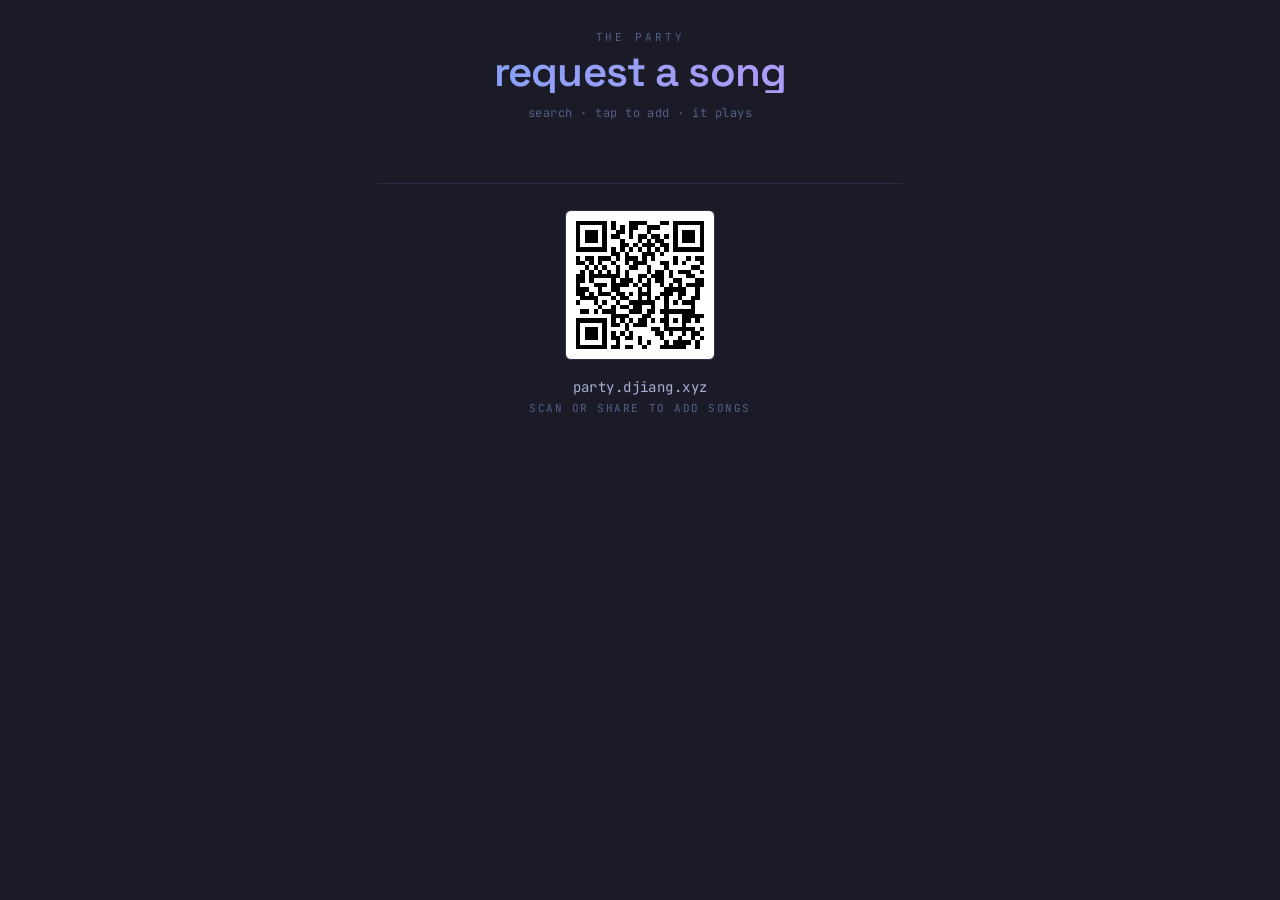
==== commit de1ac82e: "Add QR + URL footer to song-request page (share phone-to-phone)" ====
--- a/static/index.html
+++ b/static/index.html
@@ -7,6 +7,7 @@
 <link rel="preconnect" href="https://fonts.googleapis.com">
 <link rel="preconnect" href="https://fonts.gstatic.com" crossorigin>
 <link href="https://fonts.googleapis.com/css2?family=Space+Grotesk:wght@400;500;600;700&family=Inter:wght@300;400;500;600&family=JetBrains+Mono:wght@400;500&display=swap" rel="stylesheet">
+<script src="/static/qrcode.js"></script>
 <style>
 :root{
   --bg:#1a1b26; --bg2:#16161e; --card:#1f2335; --card2:#24283b; --line:#2a2f45;
@@ -61,6 +62,11 @@
 .song.playing{border-color:rgba(158,206,106,.4)}
 .song .tag{font-family:var(--mono);font-size:10px;letter-spacing:.1em;text-transform:uppercase;color:var(--green);flex:none}
 .empty{text-align:center;color:var(--muted);padding:36px 0;font-size:14px}
+.foot{text-align:center;margin-top:44px;padding-top:26px;border-top:1px solid var(--line)}
+.qrwrap{display:inline-block;background:#fff;padding:10px;border-radius:var(--r);border:1px solid var(--line)}
+.qrwrap img{display:block;width:128px;height:128px;image-rendering:pixelated}
+.foourl{font-family:var(--mono);color:var(--ink2);font-size:14px;letter-spacing:.03em;margin-top:14px}
+.foolbl{font-family:var(--mono);color:var(--muted);font-size:11px;letter-spacing:.14em;text-transform:uppercase;margin-top:5px}
 </style>
 </head>
 <body>
@@ -80,6 +86,12 @@
     <div class="sec-label">up next</div>
     <div id="queue"></div>
   </div>
+
+  <footer class="foot">
+    <div class="qrwrap" id="qrbox"></div>
+    <div class="foourl">party.djiang.xyz</div>
+    <div class="foolbl">scan or share to add songs</div>
+  </footer>
 </div>
 
 <script>
@@ -130,6 +142,10 @@
     '<div class="st"><div class="stitle">'+esc(t.title)+'</div><div class="sby">'+esc(t.artist)+'</div></div>'+
     (now?'<span class="tag">now playing</span>':'')+'</div>';
 }
+// QR of this page so people can share it phone-to-phone
+try{ const qr=qrcode(0,"M"); qr.addData(location.origin+"/"); qr.make();
+  document.getElementById("qrbox").innerHTML=qr.createImgTag(4,0); }catch(e){}
+
 loadQueue();
 setInterval(loadQueue, 4000);
 </script>
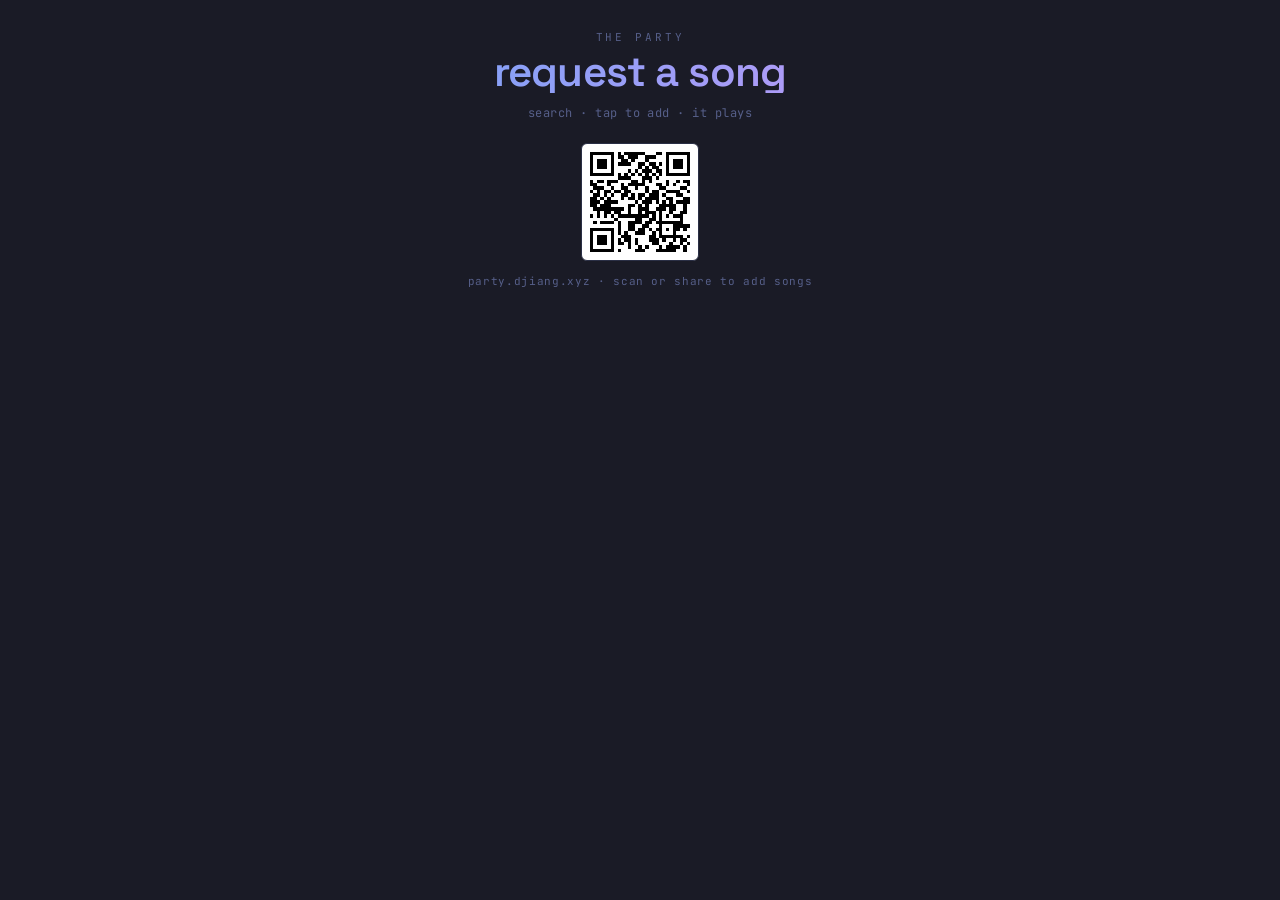
==== commit 2e92c18d: "Move QR/URL to top of song-request page so it stays visible with an active queue" ====
--- a/static/index.html
+++ b/static/index.html
@@ -62,11 +62,10 @@
 .song.playing{border-color:rgba(158,206,106,.4)}
 .song .tag{font-family:var(--mono);font-size:10px;letter-spacing:.1em;text-transform:uppercase;color:var(--green);flex:none}
 .empty{text-align:center;color:var(--muted);padding:36px 0;font-size:14px}
-.foot{text-align:center;margin-top:44px;padding-top:26px;border-top:1px solid var(--line)}
-.qrwrap{display:inline-block;background:#fff;padding:10px;border-radius:var(--r);border:1px solid var(--line)}
-.qrwrap img{display:block;width:128px;height:128px;image-rendering:pixelated}
-.foourl{font-family:var(--mono);color:var(--ink2);font-size:14px;letter-spacing:.03em;margin-top:14px}
-.foolbl{font-family:var(--mono);color:var(--muted);font-size:11px;letter-spacing:.14em;text-transform:uppercase;margin-top:5px}
+.qrtop{text-align:center;margin:4px 0 22px}
+.qrwrap{display:inline-block;background:#fff;padding:8px;border-radius:var(--r);border:1px solid var(--line)}
+.qrwrap img{display:block;width:100px;height:100px;image-rendering:pixelated}
+.foourl{font-family:var(--mono);color:var(--muted);font-size:11px;letter-spacing:.06em;margin-top:9px}
 </style>
 </head>
 <body>
@@ -77,6 +76,11 @@
     <div class="sub">search · tap to add · it plays</div>
   </header>
 
+  <div class="qrtop">
+    <div class="qrwrap" id="qrbox"></div>
+    <div class="foourl">party.djiang.xyz · scan or share to add songs</div>
+  </div>
+
   <div id="offline" class="empty" hidden>Song requests aren't open yet — hang tight.</div>
 
   <div id="app" hidden>
@@ -86,12 +90,6 @@
     <div class="sec-label">up next</div>
     <div id="queue"></div>
   </div>
-
-  <footer class="foot">
-    <div class="qrwrap" id="qrbox"></div>
-    <div class="foourl">party.djiang.xyz</div>
-    <div class="foolbl">scan or share to add songs</div>
-  </footer>
 </div>
 
 <script>
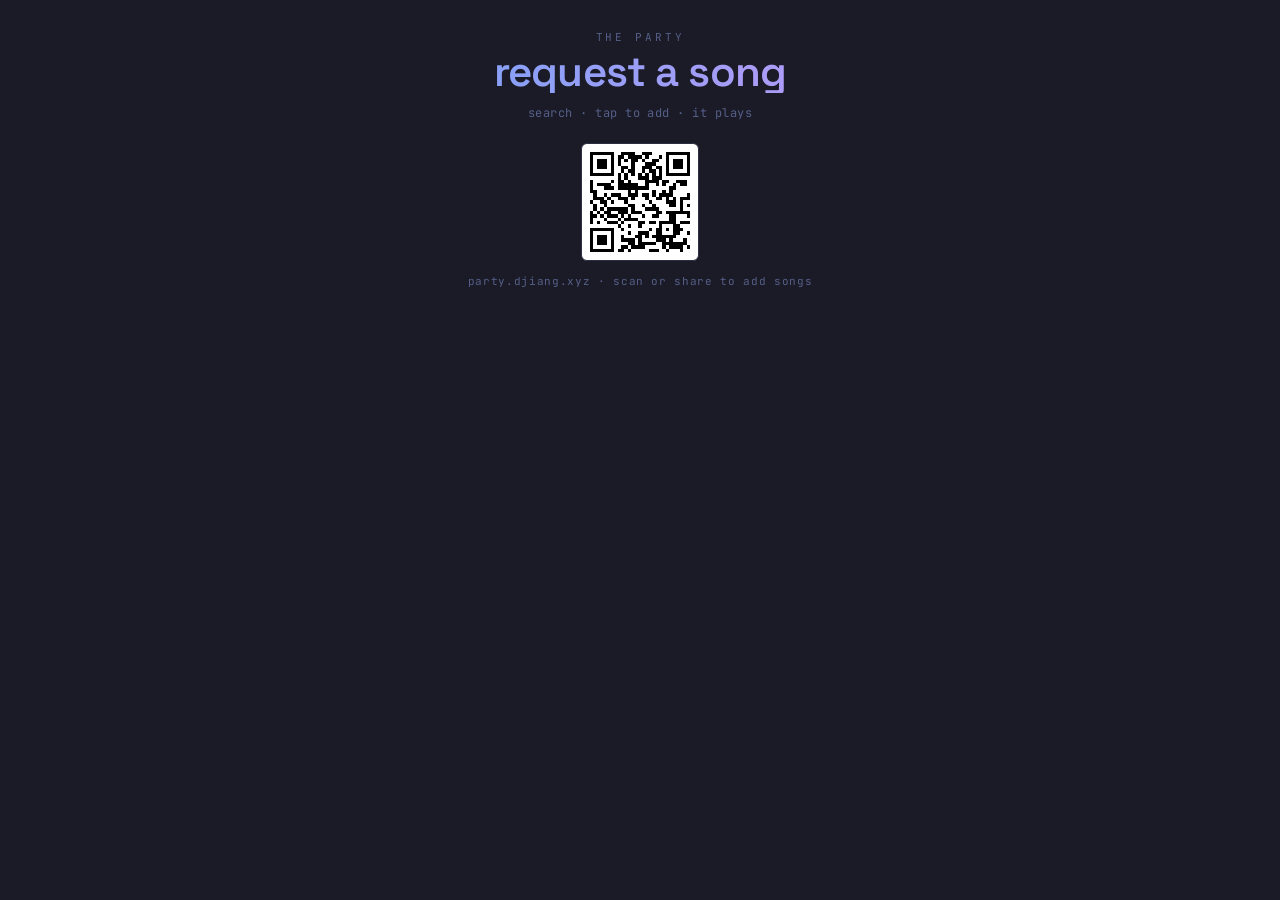
==== commit 7b5860a2: "style: link shared tokyo-night.css instead of duplicated hex Vendors toolkit/web/tokyo-night.css to " ====
--- a/static/index.html
+++ b/static/index.html
@@ -8,11 +8,11 @@
 <link rel="preconnect" href="https://fonts.gstatic.com" crossorigin>
 <link href="https://fonts.googleapis.com/css2?family=Space+Grotesk:wght@400;500;600;700&family=Inter:wght@300;400;500;600&family=JetBrains+Mono:wght@400;500&display=swap" rel="stylesheet">
 <script src="/static/qrcode.js"></script>
+<link rel="stylesheet" href="/static/css/tokyo-night.css">
 <style>
 :root{
-  --bg:#1a1b26; --bg2:#16161e; --card:#1f2335; --card2:#24283b; --line:#2a2f45;
-  --ink:#c0caf5; --ink2:#a9b1d6; --muted:#565f89; --faint:#414868;
-  --blue:#7aa2f7; --purple:#bb9af7; --green:#9ece6a;
+  --bg2:#16161e; --card:#1f2335; --card2:#24283b; --line:#2a2f45;
+  --ink:var(--text); --ink2:#a9b1d6; --faint:#414868;
   --display:"Space Grotesk",system-ui,sans-serif;
   --body:"Inter",system-ui,sans-serif;
   --mono:"JetBrains Mono",ui-monospace,monospace;
--- a/static/css/tokyo-night.css
+++ b/static/css/tokyo-night.css
@@ -0,0 +1,14 @@
+/* Vendored from xpoes123/toolkit web/tokyo-night.css — canonical source, re-copy manually if it changes */
+:root {
+  --bg: #1a1b26;
+  --surface: #24283b;
+  --surface-2: #1f2335;
+  --line: #2f3549;
+  --text: #c0caf5;
+  --muted: #565f89;
+  --blue: #7aa2f7;
+  --purple: #bb9af7;
+  --green: #9ece6a;
+  --red: #f7768e;
+  --yellow: #e0af68;
+}
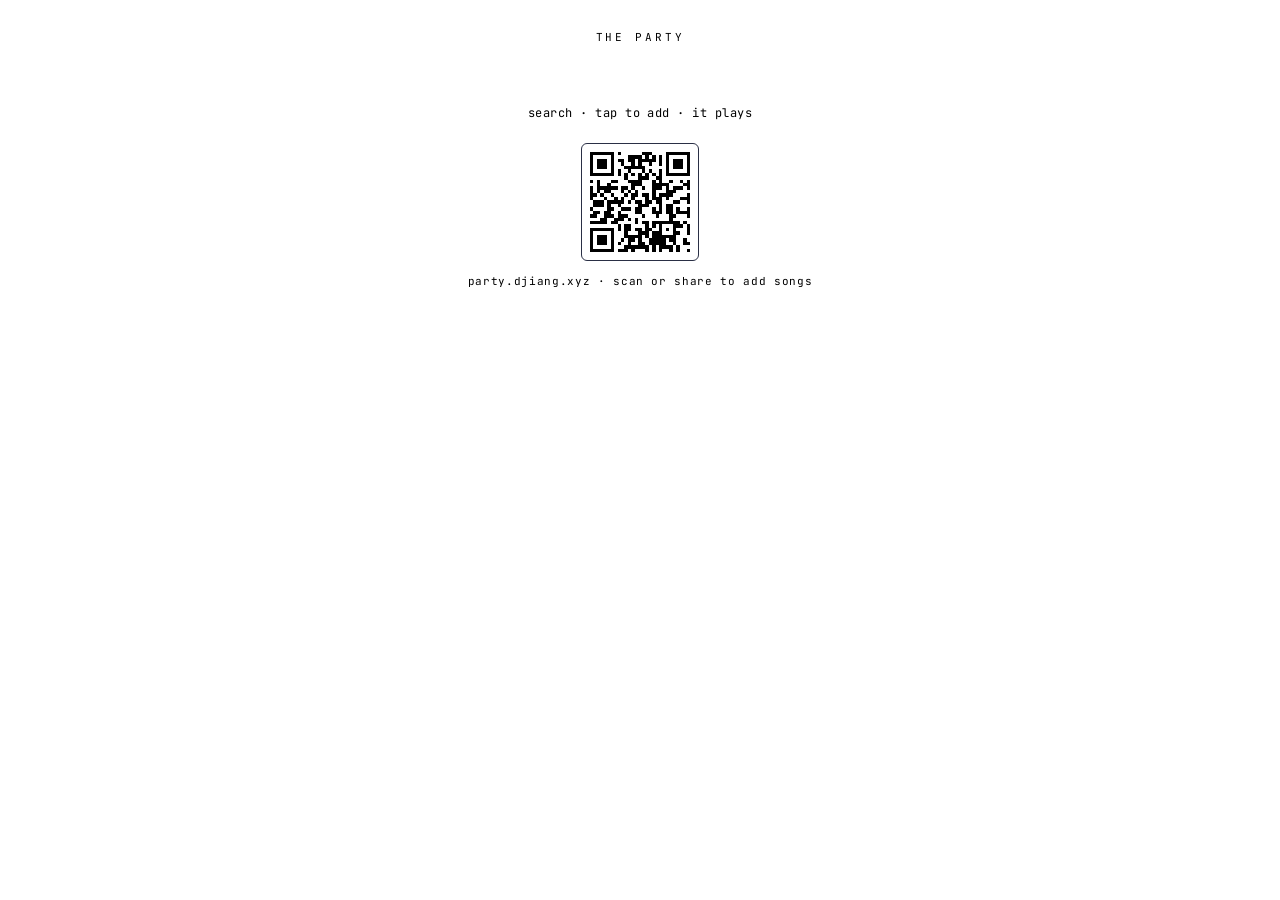
==== commit d4f82306: "web: link shared ui.css (davidj theme) from toolkit; map palette hex to shared tokens Co-Authored-By" ====
--- a/static/index.html
+++ b/static/index.html
@@ -1,6 +1,6 @@
 <!doctype html>
 <html lang="en">
-<head>
+<head><link rel="stylesheet" href="https://share.djiang.xyz/ui/ui.css">
 <meta charset="utf-8">
 <meta name="viewport" content="width=device-width, initial-scale=1, viewport-fit=cover">
 <title>the party</title>
@@ -8,11 +8,11 @@
 <link rel="preconnect" href="https://fonts.gstatic.com" crossorigin>
 <link href="https://fonts.googleapis.com/css2?family=Space+Grotesk:wght@400;500;600;700&family=Inter:wght@300;400;500;600&family=JetBrains+Mono:wght@400;500&display=swap" rel="stylesheet">
 <script src="/static/qrcode.js"></script>
-<link rel="stylesheet" href="/static/css/tokyo-night.css">
+
 <style>
 :root{
-  --bg2:#16161e; --card:#1f2335; --card2:#24283b; --line:#2a2f45;
-  --ink:var(--text); --ink2:#a9b1d6; --faint:#414868;
+  --bg2:var(--bg); --card:var(--surface-2); --card2:var(--surface); --line:#2a2f45;
+  --ink:var(--text); --ink2:var(--text-2); --faint:var(--line-2);
   --display:"Space Grotesk",system-ui,sans-serif;
   --body:"Inter",system-ui,sans-serif;
   --mono:"JetBrains Mono",ui-monospace,monospace;
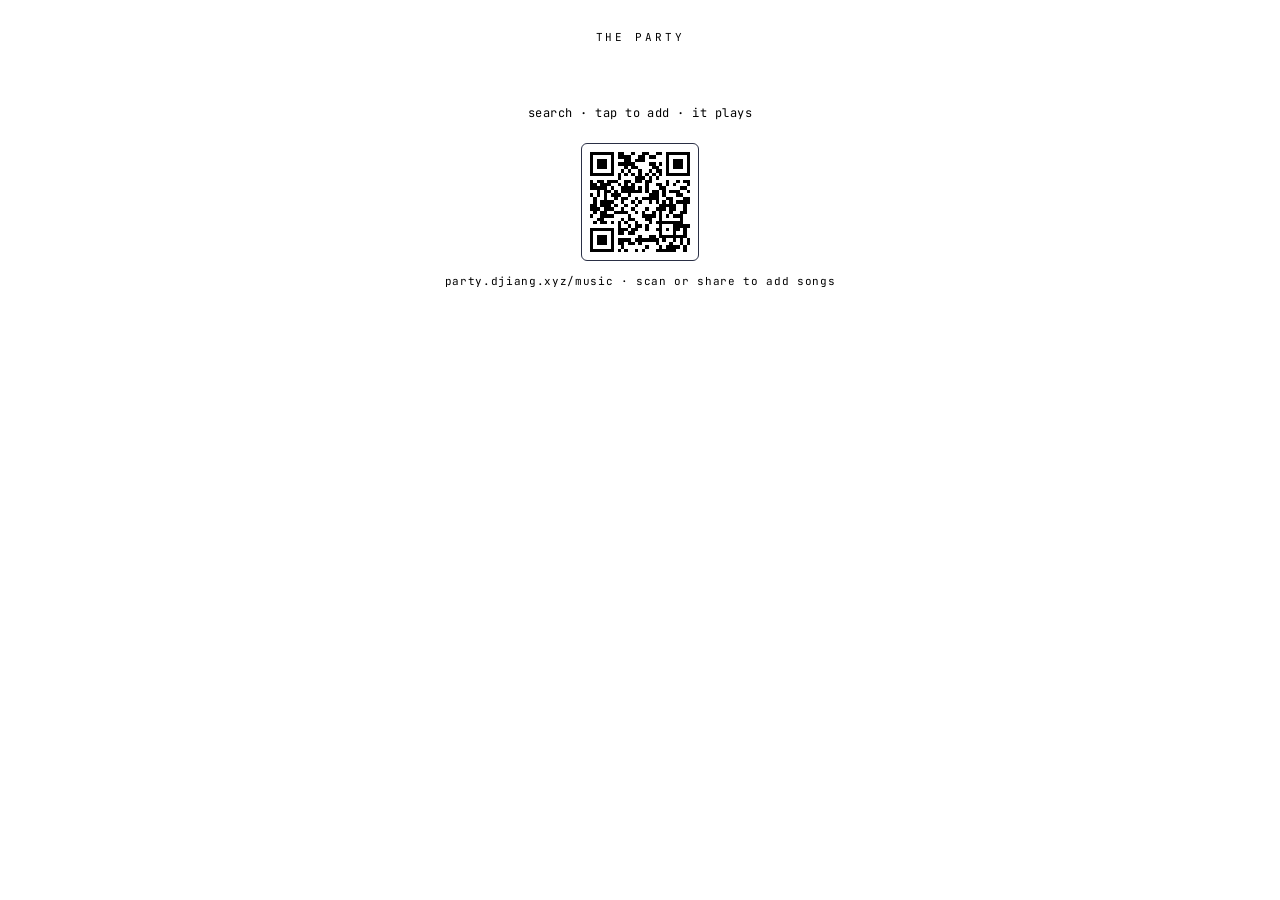
==== commit 57165d3f: "Move music queue to /music; root lists upcoming events Co-Authored-By: Claude Opus 5.5 <noreply@anth" ====
--- a/static/index.html
+++ b/static/index.html
@@ -78,7 +78,7 @@
 
   <div class="qrtop">
     <div class="qrwrap" id="qrbox"></div>
-    <div class="foourl">party.djiang.xyz · scan or share to add songs</div>
+    <div class="foourl">party.djiang.xyz/music · scan or share to add songs</div>
   </div>
 
   <div id="offline" class="empty" hidden>Song requests aren't open yet — hang tight.</div>
@@ -141,7 +141,7 @@
     (now?'<span class="tag">now playing</span>':'')+'</div>';
 }
 // QR of this page so people can share it phone-to-phone
-try{ const qr=qrcode(0,"M"); qr.addData(location.origin+"/"); qr.make();
+try{ const qr=qrcode(0,"M"); qr.addData(location.origin+"/music"); qr.make();
   document.getElementById("qrbox").innerHTML=qr.createImgTag(4,0); }catch(e){}
 
 loadQueue();
